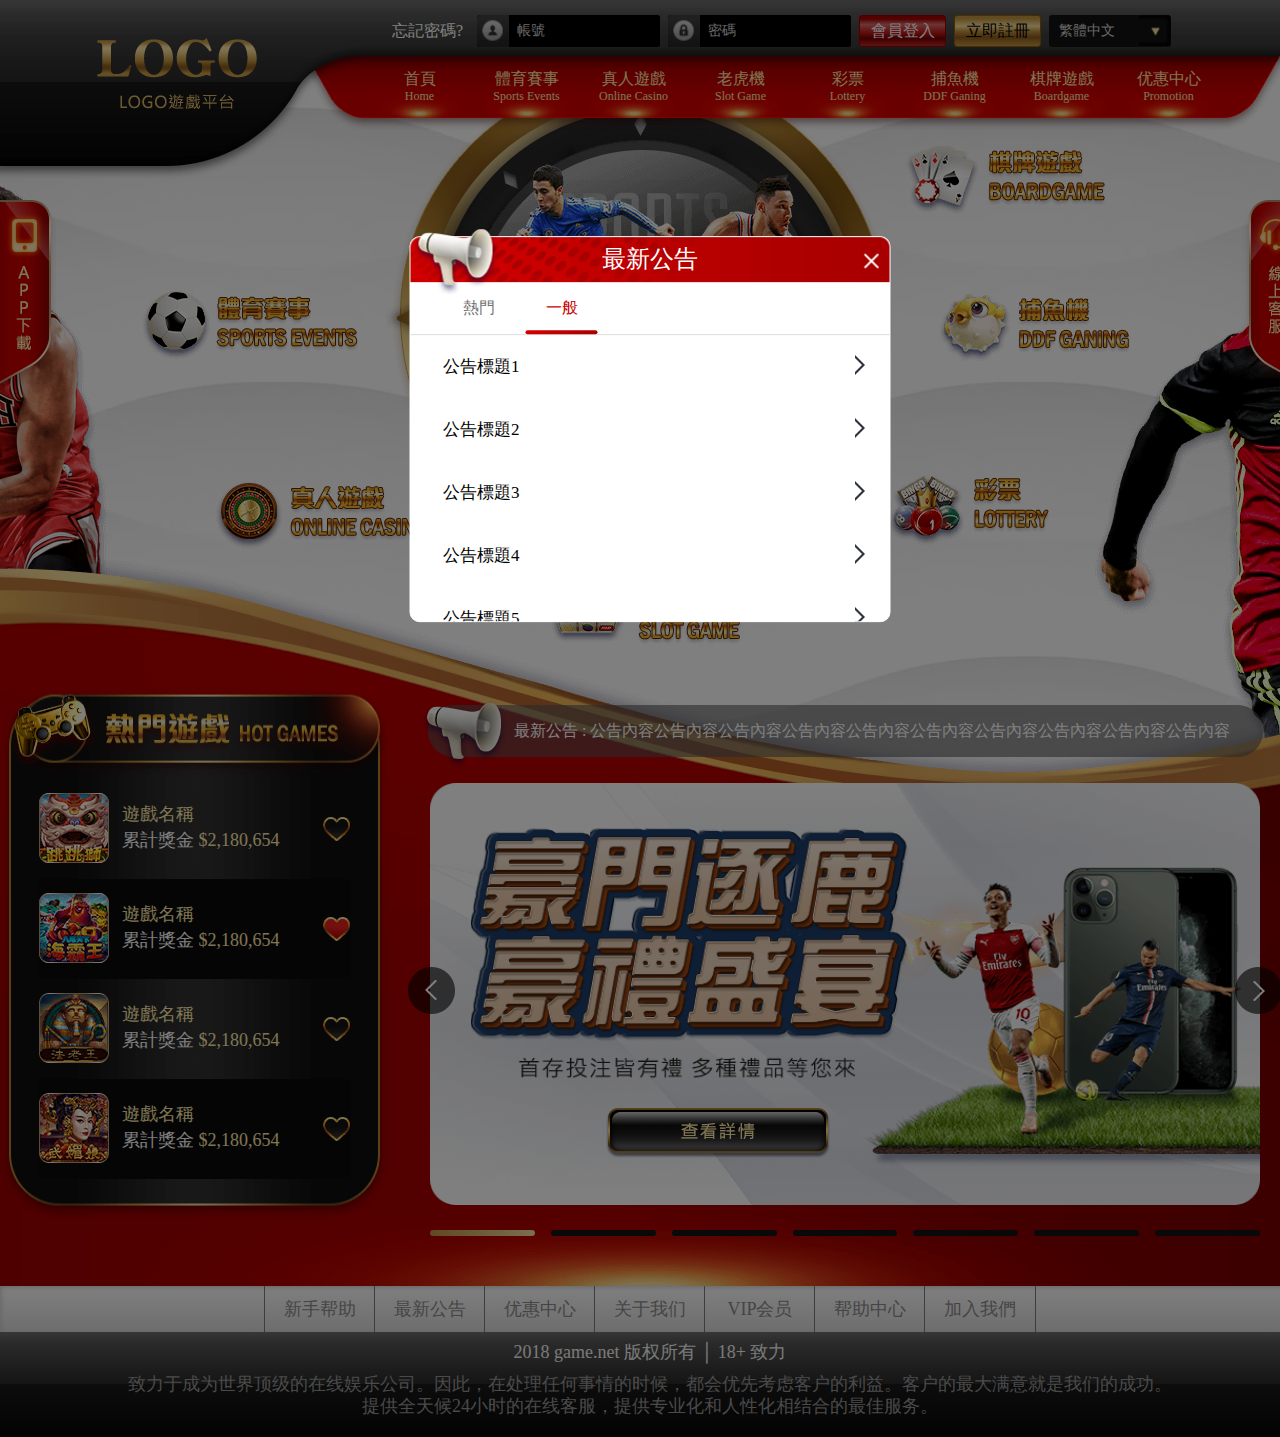
==== index.html @ a5e1abd1 "save" ====
<!DOCTYPE html>
<html lang="zh">

<head>
    <meta charset="UTF-8">
    <!-- <meta name="viewport" content="width=device-width, initial-scale=1.0"> -->
    <title>gamePlatform_RBG</title>
    <link rel="stylesheet" href="https://cdnjs.cloudflare.com/ajax/libs/animate.css/4.1.1/animate.min.css">
    <link rel="stylesheet" href="./css/main.css">
    <link rel="stylesheet" href="./css/ie11.css">
    <!--[if IE 9]>
        <link rel="stylesheet" href="./css/ie9.css">
    <![endif]-->
</head>

<body>
    <div class="newbox">
        <div class="new">
            <div class="con">
                <div class="t">
                    <div class="i"></div>
                    <p>最新公告</p>
                    <div class="X"></div>
                </div>
                <div class="m">
                    <div>熱門</div>
                    <div class="active">一般</div>
                </div>
                <div class="b">
                    <div class="news">
                        <div class="ti">公告標題1
                            <div class="arrow"></div>
                            <div class="pbox">
                                <p>公告內容公告內容公告內容公告內容公告內容公告內容公告內容公告內容公告內容公告內容公告內容公告內容公告內容公告內容公告內容</p>
                            </div>
                        </div>
                        <div class="ti">公告標題2
                            <div class="arrow"></div>
                            <div class="pbox">
                                <p>公告內容公告內容公告內容公告內容公告內容公告內容公告內容公告內容公告內容公告內容公告內容公告內容公告內容公告內容公告內容</p>
                            </div>
                        </div>
                        <div class="ti">公告標題3
                            <div class="arrow"></div>
                            <div class="pbox">
                                <p>公告內容公告內容公告內容公告內容公告內容公告內容公告內容公告內容公告內容公告內容公告內容公告內容公告內容公告內容公告內容</p>
                            </div>
                        </div>
                        <div class="ti">公告標題4
                            <div class="arrow"></div>
                            <div class="pbox">
                                <p>公告內容公告內容公告內容公告內容公告內容公告內容公告內容公告內容公告內容公告內容公告內容公告內容公告內容公告內容公告內容</p>
                            </div>
                        </div>
                        <div class="ti">公告標題5
                            <div class="arrow"></div>
                            <div class="pbox">
                                <p>公告內容公告內容公告內容公告內容公告內容公告內容公告內容公告內容公告內容公告內容公告內容公告內容公告內容公告內容公告內容</p>
                            </div>
                        </div>
                        <div class="ti">公告標題6
                            <div class="arrow"></div>
                            <div class="pbox">
                                <p>公告內容公告內容公告內容公告內容公告內容公告內容公告內容公告內容公告內容公告內容公告內容公告內容公告內容公告內容公告內容</p>
                            </div>
                        </div>
                        <div class="ti">公告標題7
                            <div class="arrow"></div>
                            <div class="pbox">
                                <p>公告內容公告內容公告內容公告內容公告內容公告內容公告內容公告內容公告內容公告內容公告內容公告內容公告內容公告內容公告內容</p>
                            </div>
                        </div>
                    </div>
                </div>
            </div>
        </div>
    </div>
    <aside>
        <div class="al">
            <div class="ali"></div>
            <a href="#"></a>
        </div>
    </aside>
    <aside>
        <div class="ar">
            <div class="ari"></div>
            <a href="#"></a>
        </div>
    </aside>
    <header>
        <article>
            <section class="hlogo"><a href="#"></a></section>
            <section class="hif">
                <div class="rpw">忘記密碼?<a href="#"></a></div>
                <div class="ac">
                    <div class="acicon"></div>
                    <p>帳號</p>
                    <input type="text">
                </div>
                <div class="pw">
                    <div class="acicon"></div>
                    <p>密碼</p>
                    <input type="text">
                </div>
                <div class="si">會員登入<a href="#"></a></div>
                <div class="su">立即註冊<a href="#"></a></div>
            </section>
            <section class="hifi none">
                <div class="dt"><a href="#"></a></div>
                <div class="tr"><a href="#"></a></div>
                <div class="wl"><a href="#"></a></div>
                <div class="uif">
                    <div class="i"><a href="#"></a></div>
                    <div class="t">
                        <a href="#"></a>
                        <p>user123456</p>
                        <p>NT$ 0.00</p>
                    </div>
                    <div class="abg">
                        <a href="#"></a>
                        <div class="aw"></div>
                        <div class="ab"></div>
                    </div>
                </div>
                <div class="so">登出<a href="#"></a></div>
            </section>
            <section class="lang">
                <div class="select">
                    <p>繁體中文</p>
                    <ul class="none">
                        <li><a href="#">繁體中文</a></li>
                        <li><a href="#">简体中文</a></li>
                        <li><a href="#">English</a></li>
                        <li><a href="#">日文</a></li>
                    </ul>
                </div>
            </section>
            <nav>
                <ul>
                    <li>
                        <p>首頁</p>
                        <p>Home</p>
                        <a href="#"></a>
                    </li>
                    <li>
                        <p>體育賽事</p>
                        <p>Sports Events</p>
                        <a href="#"></a>
                    </li>
                    <li>
                        <p>真人遊戲</p>
                        <p>Online Casino</p>
                        <a href="#"></a>
                    </li>
                    <li>
                        <p>老虎機</p>
                        <p>Slot Game</p>
                        <a href="#"></a>
                    </li>
                    <li>
                        <p>彩票</p>
                        <p>Lottery</p>
                        <a href="#"></a>
                    </li>
                    <li>
                        <p>捕魚機</p>
                        <p>DDF Ganing</p>
                        <a href="#"></a>
                    </li>
                    <li>
                        <p>棋牌遊戲</p>
                        <p>Boardgame</p>
                        <a href="#"></a>
                    </li>
                    <li>
                        <p>优惠中心</p>
                        <p>Promotion</p>
                        <a href="#"></a>
                    </li>
                </ul>
            </nav>
        </article>
    </header>
    <main>
        <div class="mbgbox">
            <div class="mbg"></div>
        </div>
        <div class="mbox">
            <div class="mcont">
                <div class="mcl"></div>
                <div class="mcm">
                    <div class="cp"></div>
                    <div class="po"></div>
                    <div class="cpb se_bg"></div>
                </div>
                <div class="mcr"></div>
            </div>
        </div>
        <div class="cmnbox">
            <div class="se"></div>
            <div class="oc"></div>
            <div class="sg"></div>
            <div class="lt"></div>
            <div class="dg"></div>
            <div class="bo"></div>
        </div>
        <div class="wbgbox">
            <div class="wbg"></div>
        </div>
        <div class="wcon">
            <div class="hg">
                <ul>
                    <li>
                        <div class="icon">
                            <a href="#"></a>
                        </div>
                        <div class="text">
                            <p>遊戲名稱</p>
                            <p><span>累計獎金</span> $2,180,654</p>
                        </div>
                        <div class="like"></div>
                    </li>
                    <li>
                        <div class="icon no2">
                            <a href="#"></a>
                        </div>
                        <div class="text">
                            <p>遊戲名稱</p>
                            <p><span>累計獎金</span> $2,180,654</p>
                        </div>
                        <div class="like active"></div>
                    </li>
                    <li>
                        <div class="icon no3">
                            <a href="#"></a>
                        </div>
                        <div class="text">
                            <p>遊戲名稱</p>
                            <p><span>累計獎金</span> $2,180,654</p>
                        </div>
                        <div class="like"></div>
                    </li>
                    <li>
                        <div class="icon no4">
                            <a href="#"></a>
                        </div>
                        <div class="text">
                            <p>遊戲名稱</p>
                            <p><span>累計獎金</span> $2,180,654</p>
                        </div>
                        <div class="like"></div>
                    </li>
                </ul>
            </div>
            <div class="wcr">
                <div class="news">
                    <div class="spr"></div>
                    <div class="nt">
                        <p>最新公告 : 公告內容公告內容公告內容公告內容公告內容公告內容公告內容公告內容公告內容公告內容
                            <a href="#"></a>
                        </p>
                    </div>
                </div>
                <div class="bnr">
                    <ul>
                        <li>
                            <div class="imgB"></div>
                        </li>
                        <li>
                            <div class="imgB"></div>
                        </li>
                        <li>
                            <div class="imgB"></div>
                        </li>
                        <li>
                            <div class="imgB"></div>
                        </li>
                        <li>
                            <div class="imgB"></div>
                        </li>
                        <li>
                            <div class="imgB"></div>
                        </li>
                        <li>
                            <div class="imgB"></div>
                        </li>
                    </ul>
                </div>
                <div class="lar"></div>
                <div class="rar"></div>
                <div class="index">
                    <ul>
                        <li class="active"></li>
                        <li class=""></li>
                        <li class=""></li>
                        <li class=""></li>
                        <li class=""></li>
                        <li class=""></li>
                        <li class=""></li>
                    </ul>
                </div>
            </div>
        </div>
    </main>
    <footer>
        <nav>
            <ul>
                <li><a href="#">新手帮助</a></li>
                <li><a href="#">最新公告</a></li>
                <li><a href="#">优惠中心</a></li>
                <li><a href="#">关于我们</a></li>
                <li><a href="#">VIP会员</a></li>
                <li><a href="#">帮助中心</a></li>
                <li><a href="#">加入我們</a></li>
            </ul>
        </nav>
        <section>
            <p>2018 game.net 版权所有 │ 18+ 致力</p>
            <p>致力于成为世界顶级的在线娱乐公司。因此，在处理任何事情的时候，都会优先考虑客户的利益。客户的最大满意就是我们的成功。<br>
                提供全天候24小时的在线客服，提供专业化和人性化相结合的最佳服务。</p>
        </section>
    </footer>
    <script src="https://ajax.googleapis.com/ajax/libs/jquery/3.5.1/jquery.min.js"></script>
    <script type="text/javascript" src="./js/main.js"></script>
</body>

</html>
---- css/main.css ----
html, body, div, span, applet, object, iframe,
h1, h2, h3, h4, h5, h6, p, blockquote, pre,
a, abbr, acronym, address, big, cite, code,
del, dfn, em, img, ins, kbd, q, s, samp,
small, strike, strong, sub, sup, tt, var,
b, u, i, center,
dl, dt, dd, ol, ul, li,
fieldset, form, label, legend,
table, caption, tbody, tfoot, thead, tr, th, td,
article, aside, canvas, details, embed,
figure, figcaption, footer, header, hgroup,
menu, nav, output, ruby, section, summary,
time, mark, audio, video {
  margin: 0;
  padding: 0;
  border: 0;
  font-size: 100%;
  font: inherit;
  vertical-align: baseline;
}

/* HTML5 display-role reset for older browsers */
article, aside, details, figcaption, figure,
footer, header, hgroup, menu, nav, section {
  display: block;
}

body {
  line-height: 1;
}

ol, ul {
  list-style: none;
}

blockquote, q {
  quotes: none;
}

blockquote:before, blockquote:after,
q:before, q:after {
  content: "";
  content: none;
}

table {
  border-collapse: collapse;
  border-spacing: 0;
}

input {
  color: inherit;
  font: inherit;
  margin: 0;
  line-height: normal;
  -webkit-appearance: none;
  border-radius: 0;
  border: 0;
  padding: 0;
}

@keyframes navbg1 {
  0% {
    transform: scale(1);
  }
  25% {
    transform: scale(1.1);
  }
  50% {
    transform: scale(0.9);
  }
  100% {
    transform: scale(1);
  }
}
@keyframes navbg2 {
  0% {
    transform: scale(1);
  }
  25% {
    transform: scale(1.1);
  }
  50% {
    transform: scale(0.9);
  }
  100% {
    transform: scale(1);
  }
}
@keyframes navbg3 {
  0% {
    transform: scale(1);
  }
  25% {
    transform: scale(1.1);
  }
  50% {
    transform: scale(0.9);
  }
  100% {
    transform: scale(1);
  }
}
@keyframes navbg4 {
  0% {
    transform: scale(1);
  }
  25% {
    transform: scale(1.1);
  }
  50% {
    transform: scale(0.9);
  }
  100% {
    transform: scale(1);
  }
}
@keyframes navbg5 {
  0% {
    transform: scale(1);
  }
  25% {
    transform: scale(1.1);
  }
  50% {
    transform: scale(0.9);
  }
  100% {
    transform: scale(1);
  }
}
@keyframes navbg6 {
  0% {
    transform: scale(1);
  }
  25% {
    transform: scale(1.1);
  }
  50% {
    transform: scale(0.9);
  }
  100% {
    transform: scale(1);
  }
}
@keyframes marqee {
  0% {
    transform: translateX(100%);
  }
  100% {
    transform: translateX(-100%);
  }
}
@keyframes shakeUD {
  0% {
    transform: translateY(0%);
  }
  10% {
    transform: translateY(30%);
  }
  20% {
    transform: translateY(0%);
  }
  30% {
    transform: translateY(25%);
  }
  40% {
    transform: translateY(0%);
  }
  50% {
    transform: translateY(20%);
  }
  60% {
    transform: translateY(0%);
  }
  70% {
    transform: translateY(15%);
  }
  80% {
    transform: translateY(0%);
  }
  90% {
    transform: translateY(10%);
  }
  100% {
    transform: translateX(0%);
  }
}
html {
  font-family: Microsoft JhengHei;
  background: #060606;
  min-width: 1300px;
  height: 100%;
  overflow-x: hidden;
}
@supports (-webkit-touch-callout: none) {
  html {
    position: absolute;
    transform: scale(0.8);
    top: -10%;
    left: -14%;
  }
}

body {
  position: relative;
  height: 1437px;
  overflow: hidden;
}

a {
  position: absolute;
  left: 0;
  top: 0;
  width: 100%;
  height: 100%;
  pointer-events: all;
  z-index: 10;
}

.newbox {
  position: absolute;
  z-index: 10;
  width: 100%;
  height: 100%;
  background: rgba(0, 0, 0, 0.5);
}
.newbox.none {
  display: none;
}
.newbox .new {
  position: absolute;
  width: 479px;
  border: 1px solid #ffffff;
  border-radius: 10px;
  background: #ffffff;
  left: 50%;
  top: 22.5%;
  transform: translate(-50%, -22.5%);
}
.newbox .new .con {
  position: relative;
  width: 100%;
  height: 100%;
}
.newbox .new .con .t {
  position: relative;
  width: 479px;
  height: 45px;
  background: url(../images/newTbg.png) no-repeat top center;
  background-size: 479px;
}
.newbox .new .con .t .i {
  position: absolute;
  left: 2px;
  top: -10px;
  width: 86px;
  height: 68px;
  background: url(../images/speaker.png) no-repeat top center;
  background-size: 86px 68px;
}
.newbox .new .con .t p {
  text-align: center;
  font-size: 24px;
  color: #ffffff;
  line-height: 45px;
}
.newbox .new .con .t .X {
  cursor: pointer;
  position: absolute;
  left: 453px;
  top: 16px;
  width: 16px;
  height: 16px;
  background: url(../images/X.png) no-repeat top center;
  background-size: 16px;
}
.newbox .new .con .t .X:hover {
  animation: shakeUD 1s;
}
.newbox .new .con .m {
  width: 479px;
  height: 52px;
  border-bottom: 1px solid #dcdcdc;
}
.newbox .new .con .m div {
  display: inline-block;
  width: 72px;
  height: 56px;
  line-height: 52px;
  text-align: center;
  color: #727272;
  position: relative;
}
.newbox .new .con .m div:first-of-type {
  margin: 0 0 0 32px;
}
.newbox .new .con .m div:nth-of-type(n + 2) {
  margin: 0 0 0 7px;
}
.newbox .new .con .m div:hover, .newbox .new .con .m div:active, .newbox .new .con .m div.active {
  cursor: pointer;
  color: #cb0000;
}
.newbox .new .con .m div:hover::after, .newbox .new .con .m div:active::after, .newbox .new .con .m div.active::after {
  content: "";
  position: absolute;
  bottom: 4px;
  left: 0px;
  width: 72px;
  height: 4px;
  border-radius: 2px;
  background: #d20000;
  background: linear-gradient(to left, #a80000 0%, #d20000 100%);
}
.newbox .new .con .b {
  width: 479px;
  max-height: 286px;
  overflow-y: scroll;
  -ms-overflow-style: none;
  scrollbar-width: none;
  scrollbar-face-color: #ffffff;
  scrollbar-track-color: #ffffff;
  scrollbar-arrow-color: #ffffff;
  scrollbar-shadow-color: #ffffff;
}
.newbox .new .con .b::-webkit-scrollbar {
  display: none;
}
.newbox .new .con .b .news {
  width: 479px;
}
.newbox .new .con .b .news .ti {
  cursor: pointer;
  display: inline-block;
  color: #000000;
  margin: 23px 0px 23px 32px;
  font-size: 17px;
}
.newbox .new .con .b .news .ti:hover {
  color: #c90000;
}
.newbox .new .con .b .news .ti:hover .arrow {
  border-color: #c90000 transparent transparent transparent;
}
.newbox .new .con .b .news .ti:active, .newbox .new .con .b .news .ti.active {
  color: #c90000;
}
.newbox .new .con .b .news .ti:active .arrow, .newbox .new .con .b .news .ti.active .arrow {
  border-color: #c90000 transparent transparent transparent;
  transform: rotate(0deg);
  transition: 0.3s;
}
.newbox .new .con .b .news .ti:active .pbox, .newbox .new .con .b .news .ti.active .pbox {
  height: 130px;
  transition: 0.3s;
}
.newbox .new .con .b .news .ti:first-of-type {
  margin: 23px 0 23px/2 32px;
}
.newbox .new .con .b .news .ti .arrow {
  cursor: pointer;
  display: inline-block;
  position: relative;
  width: 0;
  height: 0;
  transform: rotate(-90deg);
  transition: 0.3s;
  border-style: solid;
  border-width: 10px 10px 0 10px;
  border-color: #2f333e transparent transparent transparent;
  margin: 0 0 2px 326px;
}
.newbox .new .con .b .news .ti .arrow::after {
  content: " ";
  display: inline-block;
  position: absolute;
  width: 0;
  height: 0;
  border-style: solid;
  border-width: 10px 10px 0 10px;
  border-color: #ffffff transparent transparent transparent;
  left: -10px;
  top: -13px;
}
.newbox .new .con .b .news .ti .pbox {
  width: 400px;
  height: 0px;
  overflow: auto;
  transition: 0.3s;
  -ms-overflow-style: none;
  scrollbar-width: none;
  scrollbar-face-color: #ffffff;
  scrollbar-track-color: #ffffff;
  scrollbar-arrow-color: #ffffff;
  scrollbar-shadow-color: #ffffff;
}
.newbox .new .con .b .news .ti .pbox::-webkit-scrollbar {
  display: none;
}
.newbox .new .con .b .news .ti .pbox p {
  width: 400px;
  height: auto;
  overflow: hidden;
  color: #000000;
  padding: 0;
  margin: 20px 0px 20px 0px;
}

aside:first-of-type {
  position: absolute;
  left: 0px;
  top: 200px;
  z-index: 5;
}
aside:first-of-type:hover .al .ali {
  animation: shakeUD 1s;
}
aside:first-of-type .al {
  position: relative;
  width: 58px;
  height: 197px;
  background: url(../images/asideLbg.png) no-repeat top center;
  background-size: 58px 197px;
}
aside:first-of-type .al .ali {
  position: absolute;
  width: 37px;
  height: 45px;
  top: 13px;
  left: 6px;
  background: url(../images/asideLbgIcon.png) no-repeat top center;
  background-size: 37px 45px;
}
aside:last-of-type {
  position: absolute;
  right: 0px;
  top: 200px;
  z-index: 5;
}
aside:last-of-type:hover .ar .ari {
  animation: shakeUD 1s;
}
aside:last-of-type .ar {
  position: relative;
  width: 58px;
  height: 197px;
  background: url(../images/asideRbg.png) no-repeat top center;
  background-size: 58px 197px;
}
aside:last-of-type .ar .ari {
  position: absolute;
  width: 43px;
  height: 43px;
  top: 13px;
  left: 12px;
  background: url(../images/asideRbgIcon.png) no-repeat top center;
  background-size: 43px;
}

header {
  position: relative;
  height: 183px;
  background: url(../images/headerbg.png) no-repeat top center;
  background-size: 1920px;
  margin: 0 auto;
  z-index: 5;
}
header article {
  position: relative;
  width: 1300px;
  height: 183px;
  margin: 0 auto;
}
header article .hlogo {
  position: absolute;
  width: 160px;
  height: 71px;
  background: url(../images/headerlogo.png) no-repeat top center;
  background-size: 100%;
  top: 38px;
  left: 97px;
}
header article .hif {
  *zoom: 1;
  position: absolute;
  width: 657px;
  height: 32px;
  left: 392px;
  top: 15px;
}
header article .hif:after, header article .hif:before {
  content: "";
  display: table;
}
header article .hif:after {
  clear: both;
}
header article .hif.none {
  display: none;
}
header article .hif .rpw {
  position: relative;
  float: left;
  width: 72px;
  height: 32px;
  line-height: 32px;
  font-size: 16px;
  color: #fff;
  margin: 0 13px 0 0;
  cursor: pointer;
}
header article .hif .rpw:hover, header article .hif .rpw:active, header article .hif .rpw.active {
  color: #929090;
}
@supports (-webkit-touch-callout: none) {
  header article .hif .rpw {
    font-size: 14px;
  }
}
header article .hif .ac,
header article .hif .pw {
  *zoom: 1;
  position: relative;
  float: left;
  width: 183px;
  height: 32px;
  margin: 0 8px 0 0;
  border-radius: 3px;
  background: #000000;
}
header article .hif .ac:after, header article .hif .ac:before,
header article .hif .pw:after,
header article .hif .pw:before {
  content: "";
  display: table;
}
header article .hif .ac:after,
header article .hif .pw:after {
  clear: both;
}
header article .hif .ac .acicon,
header article .hif .pw .acicon {
  float: left;
  width: 32px;
  height: 32px;
  margin: 0 8px 0 0;
  background: url(../images/acicon.png) no-repeat top center;
  background-position: 0 0;
  background-size: 200%;
}
header article .hif .ac p,
header article .hif .pw p {
  float: left;
  font-size: 14px;
  width: 28px;
  height: 32px;
  margin: 0 8px 0 0;
  line-height: 32px;
  color: #d0d0d0;
}
header article .hif .ac input,
header article .hif .pw input {
  float: left;
  width: 102px;
  height: 32px;
  padding: 0 0 0 5px;
  color: #fff;
  border-radius: 0 3px 3px 0;
  background: #000000;
  outline: none;
}
header article .hif .pw .acicon {
  background-position: -32px 0;
}
header article .hif .si,
header article .hif .su {
  position: relative;
  float: left;
  width: 85px;
  height: 30px;
  font-size: 16px;
  line-height: 30px;
  text-align: center;
  margin: 0 8px 0 0;
  cursor: pointer;
  border-radius: 3px;
  color: #fff;
  border: 1px solid #950000;
  background: #c71e1e;
  background: linear-gradient(to top, #c62828 0%, #790000 25%, #c71e1e 47%, #d76b6b 72%, #a40000 90%);
}
header article .hif .si:hover, header article .hif .si:active, header article .hif .si.active,
header article .hif .su:hover,
header article .hif .su:active,
header article .hif .su.active {
  border: 1px solid #950000;
  background: #a40000;
  background: linear-gradient(to bottom, #790000 25%, #a40000 71%, #c71e1e 100%);
}
header article .hif .su {
  color: #000000;
  border: 1px solid #935800;
  background: #c29540;
  background: linear-gradient(to top, #c29540 0%, #8d5d1c 29%, #c29540 49%, #f9e19e 66%, #c29540 92%);
}
header article .hif .su:hover, header article .hif .su:active, header article .hif .su.active {
  color: #fff;
  border: 1px solid #935800;
  background: #c29540;
  background: linear-gradient(to bottom, #8d5d1c 25%, #c29540 49%, #f9e19e 100%);
}
header article .hifi {
  *zoom: 1;
  position: absolute;
  width: 379px;
  height: 37px;
  left: 662px;
  top: 12px;
}
header article .hifi:after, header article .hifi:before {
  content: "";
  display: table;
}
header article .hifi:after {
  clear: both;
}
header article .hifi.none {
  display: none;
}
header article .hifi .dt,
header article .hifi .tr,
header article .hifi .wl,
header article .hifi .uif,
header article .hifi .so {
  position: relative;
  float: left;
}
header article .hifi .dt,
header article .hifi .tr,
header article .hifi .wl {
  transition-duration: 0.3s;
}
header article .hifi .dt:hover, header article .hifi .dt:active, header article .hifi .dt.active,
header article .hifi .tr:hover,
header article .hifi .tr:active,
header article .hifi .tr.active,
header article .hifi .wl:hover,
header article .hifi .wl:active,
header article .hifi .wl.active {
  filter: sepia() saturate(8);
  transform: scale(1.3);
  transition-duration: 0.1s;
}
header article .hifi .dt {
  width: 25px;
  height: 30px;
  top: 5px;
  left: 0px;
  background: url("../images/deposit.png") no-repeat right transparent;
  background-size: 25px 30px;
}
header article .hifi .tr {
  width: 30px;
  height: 30px;
  top: 5px;
  left: 20px;
  background: url("../images/transfer.png") no-repeat right transparent;
  background-size: 30px;
}
header article .hifi .wl {
  width: 23px;
  height: 30px;
  top: 5px;
  left: 40px;
  background: url("../images/withdrawal.png") no-repeat right transparent;
  background-size: 23px 30px;
}
header article .hifi .uif {
  width: 157px;
  height: 37px;
  left: 60px;
}
header article .hifi .uif .i {
  position: relative;
  float: left;
  width: 37px;
  height: 37px;
  background: url("../images/userImage.png") no-repeat right transparent;
  background-size: 37px 37px;
}
header article .hifi .uif .t {
  position: relative;
  float: left;
  width: 93px;
  height: 30px;
  top: 5px;
  left: 7px;
}
header article .hifi .uif .t p {
  overflow: hidden;
  text-overflow: ellipsis;
  white-space: nowrap;
  width: 100px;
  font-size: 14px;
  line-height: 15px;
  color: #ffffff;
}
header article .hifi .uif .t p:nth-of-type(1) {
  margin: -6px 0 6px 0;
}
header article .hifi .uif .t p:nth-of-type(2) {
  color: #fde6a2;
}
header article .hifi .uif .abg {
  position: relative;
  width: 15px;
  height: 15px;
  left: 135px;
  top: 20px;
  background-color: #000000;
  border-radius: 50%;
}
header article .hifi .uif .abg .aw {
  position: absolute;
  top: 6px;
  left: 3px;
  border-left: 4px solid transparent;
  border-top: 4px solid #ffffff;
  border-right: 4px solid transparent;
}
header article .hifi .uif .abg .ab {
  position: absolute;
  top: 4px;
  left: 3px;
  border-left: 4px solid transparent;
  border-top: 4px solid #000000;
  border-right: 4px solid transparent;
}
header article .hifi .so {
  width: 58px;
  height: 30px;
  font-size: 16px;
  line-height: 30px;
  top: 3px;
  left: 76px;
  cursor: pointer;
  text-align: center;
  border-radius: 3px;
  border: 1px solid #935800;
  background: #8d5d1c;
  background: linear-gradient(to top, #c29540 0%, #8d5d1c 29%, #c29540 49%, #f9e19e 66%, #c29540 92%);
}
header article .hifi .so:hover, header article .hifi .so:active, header article .hifi .so.active {
  color: #fff;
  background: #c29540;
  background: linear-gradient(to bottom, #8d5d1c 0%, #c29540 49%, #f9e19e 100%);
}
header article .lang {
  position: relative;
  float: left;
  width: 122px;
  height: 32px;
  left: 1049px;
  top: 15px;
  border-radius: 3px;
  background: #131313;
  z-index: 20;
}
header article .lang .select {
  position: absolute;
  width: 122px;
  height: 32px;
  border-radius: 3px;
  font-size: 14px;
}
header article .lang .select p {
  width: 112px;
  height: 32px;
  line-height: 32px;
  padding: 0 0 0 10px;
  border-radius: 3px;
  color: #d0d0d0;
  background: url("../images/langArrow.png") no-repeat right transparent;
  background-size: 32px;
  cursor: pointer;
}
header article .lang .select ul {
  scrollbar-face-color: #000000;
  scrollbar-track-color: #000000;
  scrollbar-arrow-color: #fde6a2;
  scrollbar-shadow-color: #000000;
  scrollbar-width: thin;
  scrollbar-color: #fde6a2 #000000;
  position: absolute;
  width: 122px;
  height: 64px;
  top: 32px;
  border-radius: 0 0 3px 3px;
  overflow-y: scroll;
  overflow-x: hidden;
}
header article .lang .select ul::-webkit-scrollbar {
  width: 8px;
}
header article .lang .select ul::-webkit-scrollbar-track {
  background: #000000;
}
header article .lang .select ul::-webkit-scrollbar-thumb {
  background-color: #fde6a2;
  border: 2px solid #000000;
}
header article .lang .select ul.none {
  display: none;
}
header article .lang .select ul li {
  width: 122px;
  height: 32px;
  line-height: 32px;
  text-indent: 10px;
  margin: -2px 0 0 0;
  border-radius: 0 0 3px 3px;
  background: #131313;
}
header article .lang .select ul li a {
  position: static;
  text-decoration: none;
  display: block;
  height: 32px;
  color: #fff;
}
header article .lang .select ul li a:hover {
  background: #fde6a2;
  color: #000000;
}
header article nav {
  position: absolute;
  width: 1300px;
  height: 61px;
  top: 57px;
  left: 0px;
}
header article nav ul {
  float: left;
  width: 856px;
  height: 61px;
  margin: 0 0 0 366px;
}
header article nav ul li {
  position: relative;
  float: left;
  width: 107px;
  height: 47px;
  text-align: center;
  font-size: 16px;
  padding: 14px 0 0 0;
  background: url(../images/navLight.png) no-repeat top center;
  background-size: 107px 61px;
  cursor: pointer;
}
header article nav ul li p {
  color: #ffeaab;
}
header article nav ul li p:nth-of-type(2) {
  font-size: 12px;
  margin: 3px 0 0 0;
}
header article nav ul li:active, header article nav ul li:hover, header article nav ul li.active {
  background: url(../images/navHover.png) no-repeat top center;
  background-size: 107px 61px;
  animation-name: navbg1;
  animation-duration: 0.5s;
}

main {
  position: relative;
  height: 1200px;
  margin: 0 auto;
  top: -137px;
}
main .mbgbox {
  z-index: -1;
  position: relative;
  left: 50%;
  transform: translateX(-50%);
  width: 100%;
  height: 1200px;
}
@media screen and (max-width: 1024px) {
  main .mbgbox {
    overflow-x: hidden;
  }
}
main .mbgbox .mbg {
  width: 100%;
  height: 1200px;
  background: url(../images/mbg.jpg) no-repeat top center;
  background-size: 1920px 1200px;
  animation: shakeY;
  animation-duration: 10s;
  animation-iteration-count: infinite;
}
main .mbox {
  position: relative;
  width: 1300px;
  height: 1200px;
  margin: 0 auto;
  top: -1200px;
}
@media screen and (max-width: 1024px) {
  main .mbox {
    overflow-x: hidden;
  }
}
main .mbox .mcont {
  *zoom: 1;
  position: absolute;
  width: 100%;
  height: 1050px;
  top: 137px;
  left: 50%;
  transform: translateX(-50%);
}
main .mbox .mcont:after, main .mbox .mcont:before {
  content: "";
  display: table;
}
main .mbox .mcont:after {
  clear: both;
}
main .mbox .mcont .mcl {
  z-index: 2;
  position: absolute;
  width: 502px;
  height: 1050px;
  left: -23.8%;
  background: url(../images/SE_l_player.png) no-repeat top center;
  background-size: 363px;
  animation-name: navbg1;
  animation-duration: 0.5s;
}
main .mbox .mcont .mcl.loc {
  background: url(../images/SE_l_player2.png) no-repeat top center;
  animation-name: navbg2;
  animation-duration: 0.5s;
}
main .mbox .mcont .mcl.lsg {
  background: url(../images/SE_l_player3.png) no-repeat top center;
  left: -22.8%;
  animation-name: navbg3;
  animation-duration: 0.5s;
}
main .mbox .mcont .mcl.llt {
  background: url(../images/SE_l_player4.png) no-repeat top center;
  animation-name: navbg4;
  animation-duration: 0.5s;
}
main .mbox .mcont .mcl.ldg {
  background: url(../images/SE_l_player5.png) no-repeat top center;
  left: -20.8%;
  animation-name: navbg5;
  animation-duration: 0.5s;
}
main .mbox .mcont .mcl.lbo {
  background: url(../images/SE_l_player6.png) no-repeat top center;
  animation-name: navbg6;
  animation-duration: 0.5s;
}
main .mbox .mcont .mcm {
  z-index: 4;
  position: absolute;
  width: 905px;
  height: 1050px;
  left: 14.5%;
}
main .mbox .mcont .mcm .cp {
  position: relative;
  width: 517px;
  height: 517px;
  margin: 0 auto;
  top: -11.8%;
  background: url(../images/compass.png) no-repeat top center;
  background-size: 517px;
}
main .mbox .mcont .mcm .po {
  position: relative;
  width: 517px;
  height: 517px;
  top: -60.95%;
  margin: 0 auto;
  background: url(../images/pointer.png) no-repeat top center;
  background-size: 517px;
  transform: rotate(90deg);
}
main .mbox .mcont .mcm .po.se_deg, main .mbox .mcont .mcm .po.oc_deg, main .mbox .mcont .mcm .po.sg_deg, main .mbox .mcont .mcm .po.lt_deg, main .mbox .mcont .mcm .po.dg_deg, main .mbox .mcont .mcm .po.bo_deg {
  transition-duration: 0.5s;
}
main .mbox .mcont .mcm .po.se_deg {
  transform: rotate(90deg);
}
main .mbox .mcont .mcm .po.oc_deg {
  transform: rotate(51deg);
}
main .mbox .mcont .mcm .po.sg_deg {
  transform: rotate(0deg);
}
main .mbox .mcont .mcm .po.lt_deg {
  transform: rotate(-55deg);
}
main .mbox .mcont .mcm .po.dg_deg {
  transform: rotate(-90deg);
}
main .mbox .mcont .mcm .po.bo_deg {
  transform: rotate(-118deg);
}
main .mbox .mcont .mcm .cpb {
  position: relative;
  width: 517px;
  height: 517px;
  margin: 0 auto;
  top: -110.16%;
  background: url(../images/compassBlack.png) no-repeat top center;
  background-size: 517px;
  background-position: 0 0;
}
main .mbox .mcont .mcm .cpb.se_bg, main .mbox .mcont .mcm .cpb.oc_bg, main .mbox .mcont .mcm .cpb.sg_bg, main .mbox .mcont .mcm .cpb.lt_bg, main .mbox .mcont .mcm .cpb.dg_bg, main .mbox .mcont .mcm .cpb.bo_bg {
  background: url(../images/cB_bg.png) no-repeat top center;
  background-size: 600%;
  animation: 0.5s;
}
main .mbox .mcont .mcm .cpb.se_bg {
  background-position: 0 0;
  animation: navbg1;
}
main .mbox .mcont .mcm .cpb.oc_bg {
  background-position: -517px 0;
  animation: navbg2;
}
main .mbox .mcont .mcm .cpb.sg_bg {
  background-position: -1034px 0;
  animation: navbg3;
}
main .mbox .mcont .mcm .cpb.lt_bg {
  background-position: -1551px 0;
  animation: navbg4;
}
main .mbox .mcont .mcm .cpb.dg_bg {
  background-position: -2068px 0;
  animation: navbg5;
}
main .mbox .mcont .mcm .cpb.bo_bg {
  background-position: -2585px 0;
  animation: navbg6;
}
main .mbox .mcont .mcr {
  z-index: 2;
  position: absolute;
  width: 518px;
  height: 1050px;
  left: 84%;
  top: -13px;
  background-color: darkmagenta;
  background: url(../images/SE_r_player.png) no-repeat top center;
  background-size: 518px;
  animation: navbg1 0.5s;
}
main .mbox .mcont .mcr.roc {
  background: url(../images/SE_r_player2.png) no-repeat top center;
  animation: navbg2 0.5s;
}
main .mbox .mcont .mcr.rsg {
  background: url(../images/SE_r_player3.png) no-repeat top center;
  width: 861px;
  left: 58.5%;
  background-size: 861px;
  animation: navbg3 0.5s;
  z-index: -1;
}
main .mbox .mcont .mcr.rlt {
  background: url(../images/SE_r_player4.png) no-repeat top center;
  animation: navbg4 0.5s;
}
main .mbox .mcont .mcr.rdg {
  background: url(../images/SE_r_player5.png) no-repeat top center;
  left: 83%;
  top: -23px;
  animation: navbg5 0.5s;
}
main .mbox .mcont .mcr.rbo {
  background: url(../images/SE_r_player6.png) no-repeat top center;
  left: 89%;
  animation: navbg6 0.5s;
}
main .cmnbox {
  z-index: 5;
  position: absolute;
  width: 1300px;
  height: 575px;
  top: 73px;
  left: 50%;
  transform: translate(-50%);
}
@media screen and (max-width: 1024px) {
  main .cmnbox {
    overflow-x: hidden;
  }
}
main .cmnbox .se,
main .cmnbox .oc,
main .cmnbox .sg,
main .cmnbox .lt,
main .cmnbox .dg,
main .cmnbox .bo {
  cursor: pointer;
  position: absolute;
  width: 288px;
  height: 99px;
  background: url(../images/spNav.png) no-repeat top center;
  background-size: 600%;
}
main .cmnbox .se:hover, main .cmnbox .se:active, main .cmnbox .se.active,
main .cmnbox .oc:hover,
main .cmnbox .oc:active,
main .cmnbox .oc.active,
main .cmnbox .sg:hover,
main .cmnbox .sg:active,
main .cmnbox .sg.active,
main .cmnbox .lt:hover,
main .cmnbox .lt:active,
main .cmnbox .lt.active,
main .cmnbox .dg:hover,
main .cmnbox .dg:active,
main .cmnbox .dg.active,
main .cmnbox .bo:hover,
main .cmnbox .bo:active,
main .cmnbox .bo.active {
  background-position-y: -99px;
  animation: navbg1 0.5s;
}
@supports (-webkit-touch-callout: none) {
  main .cmnbox .se,
main .cmnbox .oc,
main .cmnbox .sg,
main .cmnbox .lt,
main .cmnbox .dg,
main .cmnbox .bo {
    left: 853px;
  }
}
main .cmnbox .se {
  left: 107px;
  top: 158px;
  background-position: 0 0;
}
main .cmnbox .oc {
  left: 179px;
  top: 346px;
  background-position: -288px 0;
}
main .cmnbox .sg {
  left: 498px;
  top: 448px;
  background-position: -576px 0;
}
main .cmnbox .lt {
  left: 824px;
  top: 346px;
  background-position: -864px 0;
}
main .cmnbox .dg {
  left: 891px;
  top: 158px;
  background-position: -1152px 0;
}
main .cmnbox .bo {
  left: 862px;
  top: 10px;
  background-position: -1440px 0;
}
main .wbgbox {
  z-index: 3;
  position: relative;
  width: 100%;
  height: 784px;
  top: -1944px;
  left: 50%;
  transform: translateX(-50%);
}
@media screen and (max-width: 1024px) {
  main .wbgbox {
    overflow-x: hidden;
  }
}
main .wbgbox .wbg {
  width: 100%;
  height: 784px;
  background: url(../images/wave.png) no-repeat top center;
  background-size: 1920px;
}
main .wcon {
  z-index: 4;
  position: relative;
  width: 1300px;
  height: 596px;
  top: -2540px;
  margin: 0 auto;
  *zoom: 1;
}
main .wcon:after, main .wcon:before {
  content: "";
  display: table;
}
main .wcon:after {
  clear: both;
}
main .wcon .hg {
  float: left;
  width: 390px;
  height: 544px;
  margin: -13px 10px 0 0;
  background: url(../images/hotgamebg.png) no-repeat top center;
  background-size: 390px 544px;
}
main .wcon .hg ul {
  width: 312px;
  height: 400px;
  margin: 102px auto 0;
}
main .wcon .hg ul li {
  width: 312px;
  height: 100px;
  *zoom: 1;
}
main .wcon .hg ul li:after, main .wcon .hg ul li:before {
  content: "";
  display: table;
}
main .wcon .hg ul li:after {
  clear: both;
}
main .wcon .hg ul li:nth-of-type(even) {
  background-color: #0b0b0b;
}
main .wcon .hg ul li .icon,
main .wcon .hg ul li .text,
main .wcon .hg ul li .like {
  float: left;
  height: 70px;
}
main .wcon .hg ul li .icon {
  position: relative;
  width: 70px;
  margin: 14px 13px 14px 0;
  background: url(../images/hgLionIcon.png) no-repeat top center;
  background-size: 280px 70px;
  background-position: 0 0;
}
main .wcon .hg ul li .icon.no2 {
  background-position: -70px 0;
}
main .wcon .hg ul li .icon.no3 {
  background-position: -140px 0;
}
main .wcon .hg ul li .icon.no4 {
  background-position: -210px 0;
}
main .wcon .hg ul li .icon:hover, main .wcon .hg ul li .icon:active, main .wcon .hg ul li .icon.active {
  animation: navbg1 0.5s;
}
main .wcon .hg ul li .text {
  width: 170px;
  margin: 14px 31px 14px 0;
}
main .wcon .hg ul li .text p {
  font-size: 18px;
  color: #ffeaab;
  margin: 12px 0 8px 0;
}
main .wcon .hg ul li .text p:nth-of-type(2) {
  margin: 0 0 0 0;
}
main .wcon .hg ul li .text p span {
  color: #ffffff;
}
main .wcon .hg ul li .like {
  cursor: pointer;
  width: 27px;
  height: 24px;
  margin: 38px 0;
  background: url(../images/likeIcon.png) no-repeat top center;
  background-size: 27px 48px;
  background-position: 0 0;
  animation-duration: 0.5s;
}
main .wcon .hg ul li .like:hover, main .wcon .hg ul li .like:active, main .wcon .hg ul li .like.active {
  background-position: 0 -24px;
  animation: navbg1 0.5s;
}
main .wcon .wcr {
  float: left;
  width: 865px;
  height: 596px;
}
main .wcon .wcr .news {
  width: 835px;
  height: 52px;
  margin: 15px 0 26px 28px;
  border-radius: 25px;
  background-color: rgba(84, 84, 87, 0.6);
  *zoom: 1;
}
main .wcon .wcr .news:after, main .wcon .wcr .news:before {
  content: "";
  display: table;
}
main .wcon .wcr .news:after {
  clear: both;
}
main .wcon .wcr .news .spr {
  float: left;
  position: relative;
  top: -4px;
  left: -7px;
  width: 86px;
  height: 68px;
  background: url(../images/speaker.png);
  background-size: 86px 68px;
}
main .wcon .wcr .news .nt {
  width: 749px;
  overflow-x: hidden;
}
main .wcon .wcr .news .nt p {
  position: relative;
  font-size: 16px;
  color: #ffffff;
  line-height: 52px;
  animation: marqee 15s linear infinite;
}
main .wcon .wcr .news .nt p:hover {
  cursor: pointer;
  animation-play-state: paused;
}
main .wcon .wcr .bnr {
  position: relative;
  width: 830px;
  height: 422px;
  margin: 0 0 0 30px;
  overflow-x: hidden;
}
main .wcon .wcr .bnr ul {
  position: relative;
  width: 830px;
  height: 422px;
  left: 0px;
  transition: 0.3s;
}
main .wcon .wcr .bnr ul li {
  position: absolute;
  width: 830px;
  height: 422px;
  background: url(../images/bannerImg.png) no-repeat top center;
  background-size: 5810px 422px;
  background-position: 0 0;
}
main .wcon .wcr .bnr ul li:nth-of-type(2) {
  left: 830px;
  background-position: -830px 0;
}
main .wcon .wcr .bnr ul li:nth-of-type(3) {
  left: 1660px;
  background-position: -1660px 0;
}
main .wcon .wcr .bnr ul li:nth-of-type(4) {
  left: 2490px;
  background-position: -2490px 0;
}
main .wcon .wcr .bnr ul li:nth-of-type(5) {
  left: 3320px;
  background-position: -3320px 0;
}
main .wcon .wcr .bnr ul li:nth-of-type(6) {
  left: 4150px;
  background-position: -4150px 0;
}
main .wcon .wcr .bnr ul li:nth-of-type(7) {
  left: 4980px;
  background-position: -4980px 0;
}
main .wcon .wcr .bnr ul li .imgB {
  position: absolute;
  width: 224px;
  height: 50px;
  top: 325px;
  left: 176px;
  background: url(../images/bannerB.png) no-repeat top center;
  background-size: 224px 100px;
  background-position: 0 0;
}
main .wcon .wcr .bnr ul li .imgB:hover, main .wcon .wcr .bnr ul li .imgB:active, main .wcon .wcr .bnr ul li .imgB.active {
  cursor: pointer;
  background-position: 0 -50px;
}
main .wcon .wcr .lar,
main .wcon .wcr .rar {
  cursor: pointer;
  position: absolute;
  width: 47px;
  height: 47px;
  top: 277px;
  background: url(../images/arrow.png);
  background-size: 47px;
}
main .wcon .wcr .lar {
  left: 408px;
}
main .wcon .wcr .rar {
  left: 1235px;
  transform: rotate(180deg);
}
main .wcon .wcr .index {
  position: relative;
  width: 830px;
  height: 6px;
  margin: 25px 0 0 30px;
}
main .wcon .wcr .index ul {
  width: 830px;
  height: 6px;
  *zoom: 1;
}
main .wcon .wcr .index ul:after, main .wcon .wcr .index ul:before {
  content: "";
  display: table;
}
main .wcon .wcr .index ul:after {
  clear: both;
}
main .wcon .wcr .index ul li {
  float: left;
  width: 104.8571428571px;
  height: 6px;
  border-radius: 3px;
  background: #131313;
}
main .wcon .wcr .index ul li:nth-of-type(n + 2) {
  margin: 0 0 0 16px;
}
main .wcon .wcr .index ul li:hover, main .wcon .wcr .index ul li:active, main .wcon .wcr .index ul li.active {
  cursor: pointer;
  background: #c09442;
  background: linear-gradient(to left, #f6e09d 0%, #c09442 100%);
}

footer {
  position: relative;
  width: 100%;
  height: 150px;
  margin: -97px auto 0;
  background-color: #c09442;
}
footer nav {
  position: relative;
  width: 100%;
  height: 46px;
  margin: 0 auto;
  background: #dbdbdb;
  box-shadow: 1px 1px 5px 0px #cacaca inset;
  background: linear-gradient(to bottom, #ffffff 0%, #dbdbdb 100%);
}
footer nav ul {
  width: 1300px;
  height: 46px;
  line-height: 46px;
  margin: 0 auto;
  text-align: center;
}
footer nav ul li {
  display: inline-block;
  position: relative;
  width: 110px;
  height: 46px;
  font-size: 18px;
  color: #454545;
  text-align: center;
  border-left: 1px solid #7d7d7d;
}
footer nav ul li a {
  color: #454545;
}
footer nav ul li a:link {
  text-decoration: none;
}
footer nav ul li:nth-of-type(n + 2) {
  margin: 0 0 0 -5px;
}
footer nav ul li:last-of-type {
  border-right: 1px solid #7d7d7d;
}
footer nav ul li:hover, footer nav ul li:active, footer nav ul li.active {
  background: #b0b0b0;
  background: linear-gradient(to top, #f0f0f0 6%, #d1d1d1 48%, #b0b0b0 86%);
}
footer section {
  width: 100%;
  height: 104px;
  margin: 0 auto;
  background: #2a2a2a;
  background: linear-gradient(to top, #060606 0%, #1a1a1a 50%, #2a2a2a 50%, #575757 91%, #6f6f6f 100%);
}
footer section p {
  cursor: default;
  text-align: center;
  font-size: 18px;
}
footer section p:nth-of-type(1) {
  color: #f4f4f4;
  line-height: 41px;
}
footer section p:nth-of-type(2) {
  color: #949494;
  line-height: 22px;
}
---- css/ie11.css ----
@media screen and (-ms-high-contrast: active), (-ms-high-contrast: none) {
  header {
    z-index: 2;
  }

  main {
    *zoom: 1;
    top: -137px;
  }
  main:after, main:before {
    content: "";
    display: table;
  }
  main:after {
    clear: both;
  }
  main .mbgbox {
    z-index: -1;
    position: relative;
    left: 50%;
    transform: translateX(-50%);
    width: 100%;
    height: 1200px;
  }
}
@media screen and (-ms-high-contrast: active) and (max-width: 1024px), screen and (-ms-high-contrast: none) and (max-width: 1024px) {
  main .mbgbox {
    overflow-x: hidden;
  }
}
@media screen and (-ms-high-contrast: active), (-ms-high-contrast: none) {
  main .mbgbox .mbg {
    width: 100%;
    height: 1200px;
    background: url(../images/mbg.jpg) no-repeat top center;
    background-size: 1920px 1200px;
    animation: shakeY;
    animation-duration: 10s;
    animation-iteration-count: infinite;
  }
}
@media screen and (-ms-high-contrast: active), (-ms-high-contrast: none) {
  main .mbox {
    top: -1063px;
  }
  main .mbox .mcont {
    position: relative;
    top: 0;
    z-index: 1;
  }
}
@media screen and (-ms-high-contrast: active), (-ms-high-contrast: none) {
  main .cmnbox {
    z-index: 4;
    position: relative;
    width: 1300px;
    height: 108px;
    top: -2323px;
    background-color: transparent;
  }
  main .cmnbox .sg {
    top: 436px;
  }
}
@media screen and (-ms-high-contrast: active), (-ms-high-contrast: none) {
  main .wbgbox {
    top: -2051px;
  }
}
@media screen and (-ms-high-contrast: active), (-ms-high-contrast: none) {
  main .wcon {
    top: -2647px;
  }
}
@media screen and (-ms-high-contrast: active), (-ms-high-contrast: none) {
  footer {
    top: -2784px;
    margin: 0 auto;
  }
}
---- css/ie9.css ----
header {
  z-index: 2;
}

main {
  *zoom: 1;
  top: -137px;
}
main:after, main:before {
  content: "";
  display: table;
}
main:after {
  clear: both;
}
main .mbgbox {
  z-index: -1;
  position: relative;
  left: 50%;
  transform: translateX(-50%);
  width: 100%;
  height: 1200px;
}
@media screen and (max-width: 1024px) {
  main .mbgbox {
    overflow-x: hidden;
  }
}
main .mbgbox .mbg {
  width: 100%;
  height: 1200px;
  background: url(../images/mbg.jpg) no-repeat top center;
  background-size: 1920px 1200px;
  animation: shakeY;
  animation-duration: 10s;
  animation-iteration-count: infinite;
}
main .mbox {
  top: -1063px;
}
main .mbox .mcont {
  position: relative;
  top: 0;
  z-index: 1;
}
main .cmnbox {
  z-index: 4;
  position: relative;
  width: 1300px;
  height: 108px;
  top: -2323px;
  background-color: transparent;
}
main .cmnbox .sg {
  top: 436px;
}
main .wbgbox {
  top: -2051px;
}
main .wcon {
  top: -2647px;
}

footer {
  top: -2784px;
  margin: 0 auto;
}
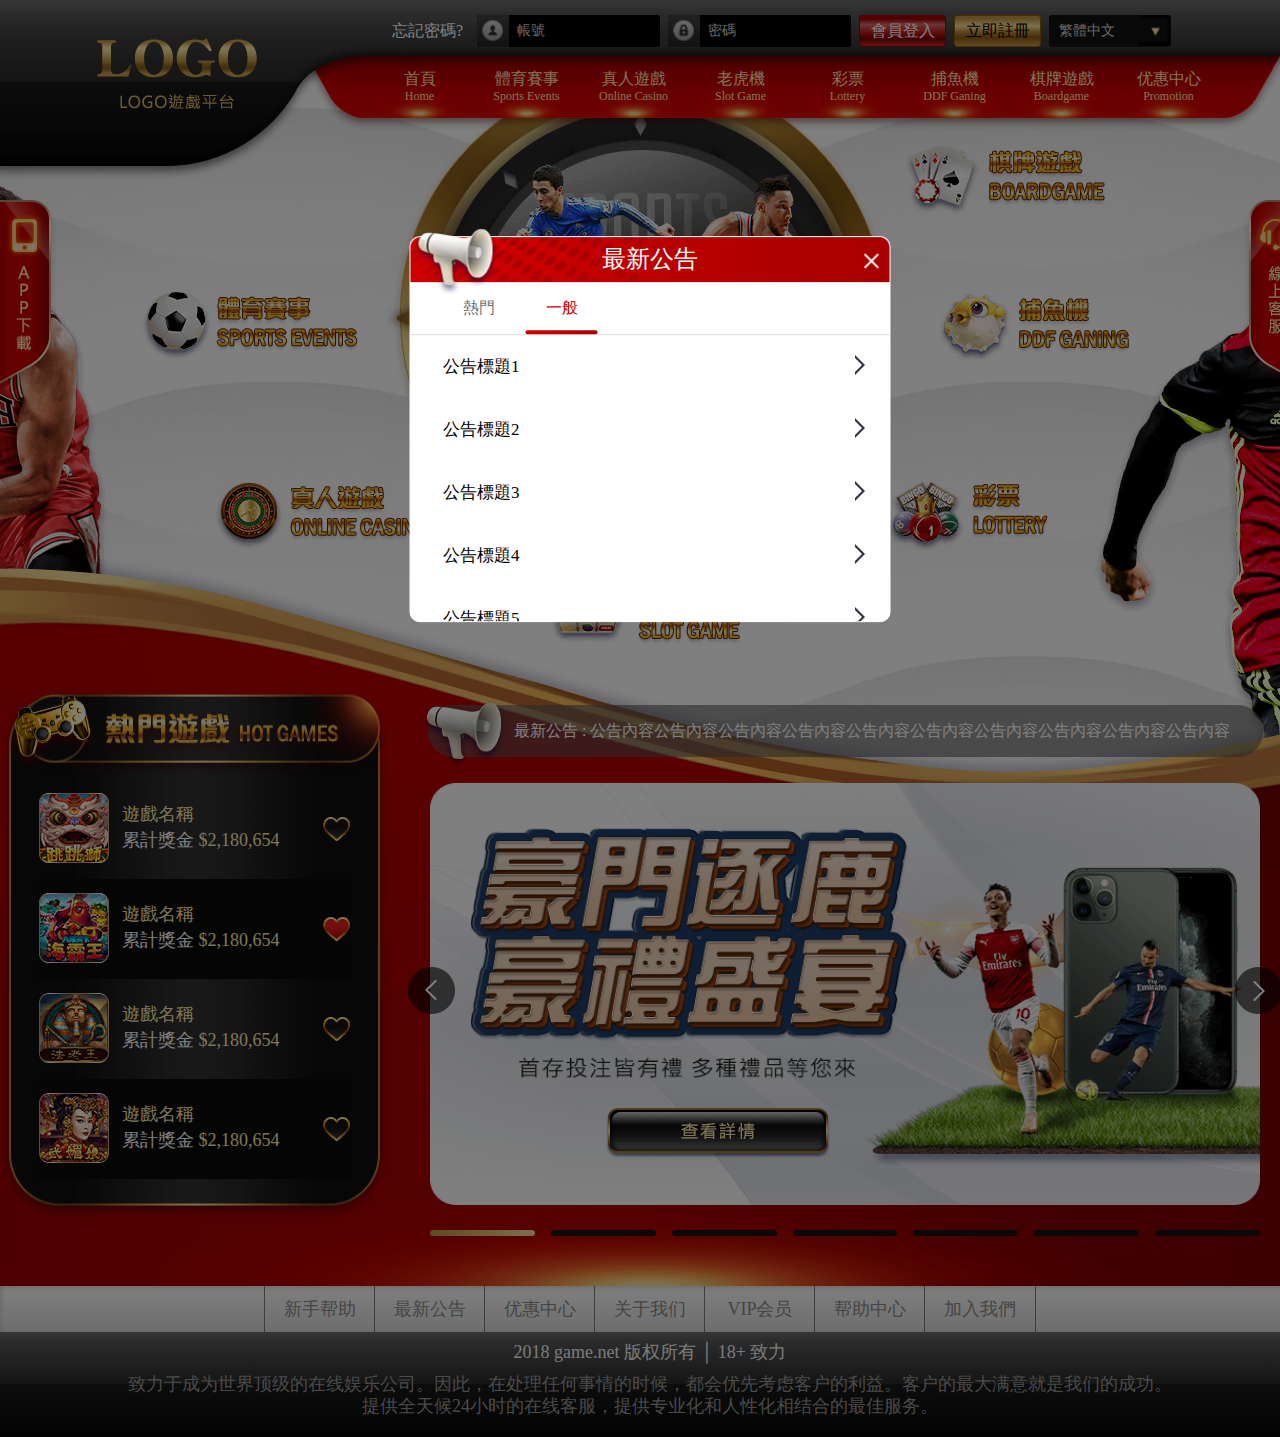
==== commit 2f3765e8: "set index link to item_page" ====
--- a/index.html
+++ b/index.html
@@ -6,8 +6,7 @@
     <!-- <meta name="viewport" content="width=device-width, initial-scale=1.0"> -->
     <title>gamePlatform_RBG</title>
     <link rel="stylesheet" href="https://cdnjs.cloudflare.com/ajax/libs/animate.css/4.1.1/animate.min.css">
-    <link rel="stylesheet" href="./css/main.css">
-    <link rel="stylesheet" href="./css/ie11.css">
+    <link rel="stylesheet" href="./css/all.css">
     <!--[if IE 9]>
         <link rel="stylesheet" href="./css/ie9.css">
     <![endif]-->
@@ -102,8 +101,8 @@
                     <p>密碼</p>
                     <input type="text">
                 </div>
-                <div class="si">會員登入<a href="#"></a></div>
-                <div class="su">立即註冊<a href="#"></a></div>
+                <div class="si"><a href="#">會員登入</a></div>
+                <div class="su"><a href="./other_page/sign_up/sign_up.html">立即註冊</a></div>
             </section>
             <section class="hifi none">
                 <div class="dt"><a href="#"></a></div>
@@ -145,32 +144,32 @@
                     <li>
                         <p>體育賽事</p>
                         <p>Sports Events</p>
-                        <a href="#"></a>
+                        <a href="./other_page/item_page/Sports_Events.html"></a>
                     </li>
                     <li>
                         <p>真人遊戲</p>
                         <p>Online Casino</p>
-                        <a href="#"></a>
+                        <a href="./other_page/item_page/Online_Casino.html"></a>
                     </li>
                     <li>
                         <p>老虎機</p>
                         <p>Slot Game</p>
-                        <a href="#"></a>
+                        <a href="./other_page/item_page/Slot_Game.html"></a>
                     </li>
                     <li>
                         <p>彩票</p>
                         <p>Lottery</p>
-                        <a href="#"></a>
+                        <a href="./other_page/item_page/Lottery.html"></a>
                     </li>
                     <li>
                         <p>捕魚機</p>
                         <p>DDF Ganing</p>
-                        <a href="#"></a>
+                        <a href="./other_page/item_page/DDF_Ganing.html"></a>
                     </li>
                     <li>
                         <p>棋牌遊戲</p>
                         <p>Boardgame</p>
-                        <a href="#"></a>
+                        <a href="./other_page/item_page/Boardgame.html"></a>
                     </li>
                     <li>
                         <p>优惠中心</p>
@@ -197,12 +196,24 @@
             </div>
         </div>
         <div class="cmnbox">
-            <div class="se"></div>
-            <div class="oc"></div>
-            <div class="sg"></div>
-            <div class="lt"></div>
-            <div class="dg"></div>
-            <div class="bo"></div>
+            <div class="se">
+                <a href="./other_page/item_page/Sports_Events.html"></a>
+            </div>
+            <div class="oc">
+                <a href="./other_page/item_page/Online_Casino.html"></a>
+            </div>
+            <div class="sg">
+                <a href="./other_page/item_page/Slot_Game.html"></a>
+            </div>
+            <div class="lt">
+                <a href="./other_page/item_page/Lottery.html"></a>
+            </div>
+            <div class="dg">
+                <a href="./other_page/item_page/DDF_Ganing.html"></a>
+            </div>
+            <div class="bo">
+                <a href="./other_page/item_page/Boardgame.html"></a>
+            </div>
         </div>
         <div class="wbgbox">
             <div class="wbg"></div>
--- a/css/all.css
+++ b/css/all.css
@@ -0,0 +1,1602 @@
+html, body, div, span, applet, object, iframe,
+h1, h2, h3, h4, h5, h6, p, blockquote, pre,
+a, abbr, acronym, address, big, cite, code,
+del, dfn, em, img, ins, kbd, q, s, samp,
+small, strike, strong, sub, sup, tt, var,
+b, u, i, center,
+dl, dt, dd, ol, ul, li,
+fieldset, form, label, legend,
+table, caption, tbody, tfoot, thead, tr, th, td,
+article, aside, canvas, details, embed,
+figure, figcaption, footer, header, hgroup,
+menu, nav, output, ruby, section, summary,
+time, mark, audio, video {
+  margin: 0;
+  padding: 0;
+  border: 0;
+  font-size: 100%;
+  font: inherit;
+  vertical-align: baseline;
+}
+
+/* HTML5 display-role reset for older browsers */
+article, aside, details, figcaption, figure,
+footer, header, hgroup, menu, nav, section {
+  display: block;
+}
+
+body {
+  line-height: 1;
+}
+
+ol, ul {
+  list-style: none;
+}
+
+blockquote, q {
+  quotes: none;
+}
+
+blockquote:before, blockquote:after,
+q:before, q:after {
+  content: "";
+  content: none;
+}
+
+table {
+  border-collapse: collapse;
+  border-spacing: 0;
+}
+
+input {
+  color: inherit;
+  font: inherit;
+  margin: 0;
+  line-height: normal;
+  -webkit-appearance: none;
+  border-radius: 0;
+  border: 0;
+  padding: 0;
+}
+
+@keyframes navbg1 {
+  0% {
+    transform: scale(1);
+  }
+  25% {
+    transform: scale(1.1);
+  }
+  50% {
+    transform: scale(0.9);
+  }
+  100% {
+    transform: scale(1);
+  }
+}
+@keyframes navbg2 {
+  0% {
+    transform: scale(1);
+  }
+  25% {
+    transform: scale(1.1);
+  }
+  50% {
+    transform: scale(0.9);
+  }
+  100% {
+    transform: scale(1);
+  }
+}
+@keyframes navbg3 {
+  0% {
+    transform: scale(1);
+  }
+  25% {
+    transform: scale(1.1);
+  }
+  50% {
+    transform: scale(0.9);
+  }
+  100% {
+    transform: scale(1);
+  }
+}
+@keyframes navbg4 {
+  0% {
+    transform: scale(1);
+  }
+  25% {
+    transform: scale(1.1);
+  }
+  50% {
+    transform: scale(0.9);
+  }
+  100% {
+    transform: scale(1);
+  }
+}
+@keyframes navbg5 {
+  0% {
+    transform: scale(1);
+  }
+  25% {
+    transform: scale(1.1);
+  }
+  50% {
+    transform: scale(0.9);
+  }
+  100% {
+    transform: scale(1);
+  }
+}
+@keyframes navbg6 {
+  0% {
+    transform: scale(1);
+  }
+  25% {
+    transform: scale(1.1);
+  }
+  50% {
+    transform: scale(0.9);
+  }
+  100% {
+    transform: scale(1);
+  }
+}
+@keyframes marqee {
+  0% {
+    transform: translateX(100%);
+  }
+  100% {
+    transform: translateX(-100%);
+  }
+}
+@keyframes shakeUD {
+  0% {
+    transform: translateY(0%);
+  }
+  10% {
+    transform: translateY(30%);
+  }
+  20% {
+    transform: translateY(0%);
+  }
+  30% {
+    transform: translateY(25%);
+  }
+  40% {
+    transform: translateY(0%);
+  }
+  50% {
+    transform: translateY(20%);
+  }
+  60% {
+    transform: translateY(0%);
+  }
+  70% {
+    transform: translateY(15%);
+  }
+  80% {
+    transform: translateY(0%);
+  }
+  90% {
+    transform: translateY(10%);
+  }
+  100% {
+    transform: translateX(0%);
+  }
+}
+a {
+  position: absolute;
+  left: 0;
+  top: 0;
+  width: 100%;
+  height: 100%;
+  pointer-events: all;
+  z-index: 10;
+  text-decoration: none;
+}
+
+.none {
+  display: none;
+}
+
+html {
+  font-family: Microsoft JhengHei;
+  background: #060606;
+  min-width: 1300px;
+  height: 100%;
+  overflow-x: hidden;
+}
+@supports (-webkit-touch-callout: none) {
+  html {
+    position: absolute;
+    transform: scale(0.76);
+    top: -12%;
+    left: -16%;
+  }
+}
+
+body {
+  position: relative;
+  height: 1437px;
+  overflow: hidden;
+}
+
+.newbox {
+  position: absolute;
+  z-index: 10;
+  width: 100%;
+  height: 100%;
+  background: rgba(0, 0, 0, 0.5);
+}
+.newbox .new {
+  position: absolute;
+  top: 22.5%;
+  left: 50%;
+  transform: translate(-50%, -22.5%);
+  width: 479px;
+  border: 1px solid #ffffff;
+  border-radius: 10px;
+  background: #ffffff;
+}
+.newbox .new .con {
+  position: relative;
+  width: 100%;
+  height: 100%;
+}
+.newbox .new .con .t {
+  position: relative;
+  width: 479px;
+  height: 45px;
+  background: url(../images/newTbg.png) no-repeat top center;
+  background-size: 479px;
+}
+.newbox .new .con .t .i {
+  position: absolute;
+  top: -10px;
+  left: 2px;
+  width: 86px;
+  height: 68px;
+  background: url(../images/speaker.png) no-repeat top center;
+  background-size: 86px 68px;
+}
+.newbox .new .con .t p {
+  text-align: center;
+  font-size: 24px;
+  color: #ffffff;
+  line-height: 45px;
+}
+.newbox .new .con .t .X {
+  cursor: pointer;
+  position: absolute;
+  top: 16px;
+  left: 453px;
+  width: 16px;
+  height: 16px;
+  background: url(../images/X.png) no-repeat top center;
+  background-size: 16px;
+}
+.newbox .new .con .t .X:hover {
+  animation: shakeUD 1s;
+}
+.newbox .new .con .m {
+  width: 479px;
+  height: 52px;
+  border-bottom: 1px solid #dcdcdc;
+}
+.newbox .new .con .m div {
+  display: inline-block;
+  position: relative;
+  width: 72px;
+  height: 56px;
+  line-height: 52px;
+  text-align: center;
+  color: #727272;
+}
+.newbox .new .con .m div:first-of-type {
+  margin: 0 0 0 32px;
+}
+.newbox .new .con .m div:nth-of-type(n + 2) {
+  margin: 0 0 0 7px;
+}
+.newbox .new .con .m div:hover, .newbox .new .con .m div:active, .newbox .new .con .m div.active {
+  cursor: pointer;
+  color: #cb0000;
+}
+.newbox .new .con .m div:hover::after, .newbox .new .con .m div:active::after, .newbox .new .con .m div.active::after {
+  content: "";
+  position: absolute;
+  bottom: 4px;
+  left: 0px;
+  width: 72px;
+  height: 4px;
+  border-radius: 2px;
+  background: #d20000;
+  background: linear-gradient(to left, #a80000 0%, #d20000 100%);
+}
+.newbox .new .con .b {
+  width: 479px;
+  max-height: 286px;
+  overflow-y: scroll;
+  -ms-overflow-style: none;
+  scrollbar-width: none;
+  scrollbar-face-color: #ffffff;
+  scrollbar-track-color: #ffffff;
+  scrollbar-arrow-color: #ffffff;
+  scrollbar-shadow-color: #ffffff;
+}
+.newbox .new .con .b::-webkit-scrollbar {
+  display: none;
+}
+.newbox .new .con .b .news {
+  width: 479px;
+}
+.newbox .new .con .b .news .ti {
+  cursor: pointer;
+  display: inline-block;
+  color: #000000;
+  margin: 23px 0px 23px 32px;
+  font-size: 17px;
+}
+.newbox .new .con .b .news .ti:hover {
+  color: #c90000;
+}
+.newbox .new .con .b .news .ti:hover .arrow {
+  border-color: #c90000 transparent transparent transparent;
+}
+.newbox .new .con .b .news .ti:active, .newbox .new .con .b .news .ti.active {
+  color: #c90000;
+}
+.newbox .new .con .b .news .ti:active .arrow, .newbox .new .con .b .news .ti.active .arrow {
+  border-color: #c90000 transparent transparent transparent;
+  transform: rotate(0deg);
+  transition: 0.3s;
+}
+.newbox .new .con .b .news .ti:active .pbox, .newbox .new .con .b .news .ti.active .pbox {
+  height: 130px;
+  transition: 0.3s;
+}
+.newbox .new .con .b .news .ti:first-of-type {
+  margin: 23px 0 23px/2 32px;
+}
+.newbox .new .con .b .news .ti .arrow {
+  cursor: pointer;
+  display: inline-block;
+  position: relative;
+  width: 0;
+  height: 0;
+  transform: rotate(-90deg);
+  transition: 0.3s;
+  border-style: solid;
+  border-width: 10px 10px 0 10px;
+  border-color: #2f333e transparent transparent transparent;
+  margin: 0 0 2px 326px;
+}
+.newbox .new .con .b .news .ti .arrow::after {
+  content: " ";
+  display: inline-block;
+  position: absolute;
+  top: -13px;
+  left: -10px;
+  width: 0;
+  height: 0;
+  border-style: solid;
+  border-width: 10px 10px 0 10px;
+  border-color: #ffffff transparent transparent transparent;
+}
+.newbox .new .con .b .news .ti .pbox {
+  width: 400px;
+  height: 0px;
+  overflow: auto;
+  transition: 0.3s;
+  -ms-overflow-style: none;
+  scrollbar-width: none;
+  scrollbar-face-color: #ffffff;
+  scrollbar-track-color: #ffffff;
+  scrollbar-arrow-color: #ffffff;
+  scrollbar-shadow-color: #ffffff;
+}
+.newbox .new .con .b .news .ti .pbox::-webkit-scrollbar {
+  display: none;
+}
+.newbox .new .con .b .news .ti .pbox p {
+  width: 400px;
+  height: auto;
+  overflow: hidden;
+  color: #000000;
+  padding: 0;
+  margin: 20px 0px 20px 0px;
+}
+
+aside:first-of-type {
+  position: absolute;
+  top: 200px;
+  left: 0px;
+  z-index: 5;
+}
+aside:first-of-type:hover .al .ali {
+  animation: shakeUD 1s;
+}
+aside:first-of-type .al {
+  position: relative;
+  width: 58px;
+  height: 197px;
+  background: url(../images/asideLbg.png) no-repeat top center;
+  background-size: 58px 197px;
+}
+aside:first-of-type .al .ali {
+  position: absolute;
+  width: 37px;
+  height: 45px;
+  top: 13px;
+  left: 6px;
+  background: url(../images/asideLbgIcon.png) no-repeat top center;
+  background-size: 37px 45px;
+}
+aside:last-of-type {
+  position: absolute;
+  top: 200px;
+  right: 0px;
+  z-index: 5;
+}
+aside:last-of-type:hover .ar .ari {
+  animation: shakeUD 1s;
+}
+aside:last-of-type .ar {
+  position: relative;
+  width: 58px;
+  height: 197px;
+  background: url(../images/asideRbg.png) no-repeat top center;
+  background-size: 58px 197px;
+}
+aside:last-of-type .ar .ari {
+  position: absolute;
+  width: 43px;
+  height: 43px;
+  top: 13px;
+  left: 12px;
+  background: url(../images/asideRbgIcon.png) no-repeat top center;
+  background-size: 43px;
+}
+
+header {
+  position: relative;
+  height: 183px;
+  background: url(../images/headerbg.png) no-repeat top center;
+  background-size: 1920px;
+  margin: 0 auto;
+  z-index: 5;
+}
+header article {
+  font-family: Microsoft JhengHei;
+  position: relative;
+  width: 1300px;
+  height: 183px;
+  margin: 0 auto;
+}
+header article .hlogo {
+  position: absolute;
+  top: 38px;
+  left: 97px;
+  width: 160px;
+  height: 71px;
+  background: url(../images/headerlogo.png) no-repeat top center;
+  background-size: 100%;
+}
+header article .hif {
+  *zoom: 1;
+  position: absolute;
+  top: 15px;
+  left: 392px;
+  width: 657px;
+  height: 32px;
+}
+header article .hif:after, header article .hif:before {
+  content: "";
+  display: table;
+}
+header article .hif:after {
+  clear: both;
+}
+header article .hif .rpw {
+  position: relative;
+  float: left;
+  width: 72px;
+  height: 32px;
+  line-height: 32px;
+  font-size: 16px;
+  color: #ffffff;
+  margin: 0 13px 0 0;
+  cursor: pointer;
+}
+header article .hif .rpw:hover, header article .hif .rpw:active, header article .hif .rpw.active {
+  color: #929090;
+}
+@supports (-webkit-touch-callout: none) {
+  header article .hif .rpw {
+    font-size: 14px;
+  }
+}
+header article .hif .ac,
+header article .hif .pw {
+  *zoom: 1;
+  position: relative;
+  float: left;
+  width: 183px;
+  height: 32px;
+  margin: 0 8px 0 0;
+  border-radius: 3px;
+  background: #000000;
+}
+header article .hif .ac:after, header article .hif .ac:before,
+header article .hif .pw:after,
+header article .hif .pw:before {
+  content: "";
+  display: table;
+}
+header article .hif .ac:after,
+header article .hif .pw:after {
+  clear: both;
+}
+header article .hif .ac .acicon,
+header article .hif .pw .acicon {
+  float: left;
+  width: 32px;
+  height: 32px;
+  margin: 0 8px 0 0;
+  background: url(../images/acicon.png) no-repeat top center;
+  background-size: 200%;
+  background-position: 0 0;
+}
+header article .hif .ac p,
+header article .hif .pw p {
+  float: left;
+  font-size: 14px;
+  width: 28px;
+  height: 32px;
+  margin: 0 8px 0 0;
+  line-height: 32px;
+  color: #d0d0d0;
+}
+header article .hif .ac input,
+header article .hif .pw input {
+  float: left;
+  width: 102px;
+  height: 32px;
+  padding: 0 0 0 5px;
+  color: #ffffff;
+  border-radius: 0 3px 3px 0;
+  background: #000000;
+  outline: none;
+}
+header article .hif .pw .acicon {
+  background-position: -32px 0;
+}
+header article .hif .si,
+header article .hif .su {
+  position: relative;
+  float: left;
+  width: 85px;
+  height: 30px;
+  font-size: 16px;
+  line-height: 30px;
+  text-align: center;
+  margin: 0 8px 0 0;
+  cursor: pointer;
+  border-radius: 3px;
+  border: 1px solid #950000;
+  background: #c71e1e;
+  background: linear-gradient(to top, #c62828 0%, #790000 25%, #c71e1e 47%, #d76b6b 72%, #a40000 90%);
+}
+header article .hif .si:hover, header article .hif .si:active, header article .hif .si.active,
+header article .hif .su:hover,
+header article .hif .su:active,
+header article .hif .su.active {
+  border: 1px solid #950000;
+  background: #a40000;
+  background: linear-gradient(to bottom, #790000 25%, #a40000 71%, #c71e1e 100%);
+}
+header article .hif .si a,
+header article .hif .su a {
+  color: #ffffff;
+}
+header article .hif .su {
+  border: 1px solid #935800;
+  background: #c29540;
+  background: linear-gradient(to top, #c29540 0%, #8d5d1c 29%, #c29540 49%, #f9e19e 66%, #c29540 92%);
+}
+header article .hif .su:hover, header article .hif .su:active, header article .hif .su.active {
+  color: #ffffff;
+  border: 1px solid #935800;
+  background: #c29540;
+  background: linear-gradient(to bottom, #8d5d1c 25%, #c29540 49%, #f9e19e 100%);
+}
+header article .hif .su a {
+  color: #000000;
+}
+header article .hif .su a:hover, header article .hif .su a:active, header article .hif .su a.active {
+  color: #ffffff;
+}
+header article .hifi {
+  *zoom: 1;
+  position: absolute;
+  width: 379px;
+  height: 37px;
+  top: 12px;
+  left: 662px;
+}
+header article .hifi:after, header article .hifi:before {
+  content: "";
+  display: table;
+}
+header article .hifi:after {
+  clear: both;
+}
+header article .hifi .dt,
+header article .hifi .tr,
+header article .hifi .wl,
+header article .hifi .uif,
+header article .hifi .so {
+  position: relative;
+  float: left;
+}
+header article .hifi .dt,
+header article .hifi .tr,
+header article .hifi .wl {
+  transition-duration: 0.3s;
+}
+header article .hifi .dt:hover, header article .hifi .dt:active, header article .hifi .dt.active,
+header article .hifi .tr:hover,
+header article .hifi .tr:active,
+header article .hifi .tr.active,
+header article .hifi .wl:hover,
+header article .hifi .wl:active,
+header article .hifi .wl.active {
+  filter: sepia() saturate(8);
+  transform: scale(1.3);
+  transition-duration: 0.1s;
+}
+header article .hifi .dt {
+  width: 25px;
+  height: 30px;
+  top: 5px;
+  left: 0px;
+  background: url("../images/deposit.png") no-repeat right transparent;
+  background-size: 25px 30px;
+}
+header article .hifi .tr {
+  width: 30px;
+  height: 30px;
+  top: 5px;
+  left: 20px;
+  background: url("../images/transfer.png") no-repeat right transparent;
+  background-size: 30px;
+}
+header article .hifi .wl {
+  width: 23px;
+  height: 30px;
+  top: 5px;
+  left: 40px;
+  background: url("../images/withdrawal.png") no-repeat right transparent;
+  background-size: 23px 30px;
+}
+header article .hifi .uif {
+  width: 157px;
+  height: 37px;
+  left: 60px;
+}
+header article .hifi .uif .i {
+  position: relative;
+  float: left;
+  width: 37px;
+  height: 37px;
+  background: url("../images/userImage.png") no-repeat right center;
+  background-size: 37px 37px;
+}
+header article .hifi .uif .t {
+  position: relative;
+  float: left;
+  top: 5px;
+  left: 7px;
+  width: 93px;
+  height: 30px;
+}
+header article .hifi .uif .t p {
+  overflow: hidden;
+  text-overflow: ellipsis;
+  white-space: nowrap;
+  width: 100px;
+  font-size: 14px;
+  line-height: 15px;
+  color: #ffffff;
+}
+header article .hifi .uif .t p:nth-of-type(1) {
+  margin: -6px 0 6px 0;
+}
+header article .hifi .uif .t p:nth-of-type(2) {
+  color: #fde6a2;
+}
+header article .hifi .uif .abg {
+  position: relative;
+  width: 15px;
+  height: 15px;
+  top: 20px;
+  left: 135px;
+  background: #000000;
+  border-radius: 50%;
+}
+header article .hifi .uif .abg .aw {
+  position: absolute;
+  top: 6px;
+  left: 3px;
+  border-left: 4px solid transparent;
+  border-top: 4px solid #ffffff;
+  border-right: 4px solid transparent;
+}
+header article .hifi .uif .abg .ab {
+  position: absolute;
+  top: 4px;
+  left: 3px;
+  border-left: 4px solid transparent;
+  border-top: 4px solid #000000;
+  border-right: 4px solid transparent;
+}
+header article .hifi .so {
+  cursor: pointer;
+  top: 3px;
+  left: 76px;
+  width: 58px;
+  height: 30px;
+  font-size: 16px;
+  line-height: 30px;
+  text-align: center;
+  border-radius: 3px;
+  border: 1px solid #935800;
+  background: #8d5d1c;
+  background: linear-gradient(to top, #c29540 0%, #8d5d1c 29%, #c29540 49%, #f9e19e 66%, #c29540 92%);
+}
+header article .hifi .so:hover, header article .hifi .so:active, header article .hifi .so.active {
+  color: #ffffff;
+  background: #c29540;
+  background: linear-gradient(to bottom, #8d5d1c 0%, #c29540 49%, #f9e19e 100%);
+}
+header article .lang {
+  position: relative;
+  float: left;
+  top: 15px;
+  left: 1049px;
+  width: 122px;
+  height: 32px;
+  border-radius: 3px;
+  background: #131313;
+  z-index: 20;
+}
+header article .lang .select {
+  position: absolute;
+  width: 122px;
+  height: 32px;
+  border-radius: 3px;
+  font-size: 14px;
+}
+header article .lang .select p {
+  cursor: pointer;
+  width: 112px;
+  height: 32px;
+  line-height: 32px;
+  padding: 0 0 0 10px;
+  border-radius: 3px;
+  color: #d0d0d0;
+  background: url("../images/langArrow.png") no-repeat right transparent;
+  background-size: 32px;
+}
+header article .lang .select ul {
+  position: absolute;
+  top: 32px;
+  width: 122px;
+  height: 64px;
+  border-radius: 0 0 3px 3px;
+  overflow-y: scroll;
+  overflow-x: hidden;
+  scrollbar-width: thin;
+  scrollbar-face-color: #000000;
+  scrollbar-track-color: #000000;
+  scrollbar-arrow-color: #fde6a2;
+  scrollbar-shadow-color: #000000;
+  scrollbar-color: #fde6a2 #000000;
+}
+header article .lang .select ul.none {
+  display: none;
+}
+header article .lang .select ul::-webkit-scrollbar {
+  width: 8px;
+}
+header article .lang .select ul::-webkit-scrollbar-track {
+  background: #000000;
+}
+header article .lang .select ul::-webkit-scrollbar-thumb {
+  background-color: #fde6a2;
+  border: 2px solid #000000;
+}
+header article .lang .select ul li {
+  width: 122px;
+  height: 32px;
+  line-height: 32px;
+  text-indent: 10px;
+  margin: -2px 0 0 0;
+  border-radius: 0 0 3px 3px;
+  background: #131313;
+}
+header article .lang .select ul li a {
+  display: block;
+  position: static;
+  text-decoration: none;
+  height: 32px;
+  color: #ffffff;
+}
+header article .lang .select ul li a:hover {
+  color: #000000;
+  background: #fde6a2;
+}
+header article nav {
+  position: absolute;
+  top: 57px;
+  left: 0px;
+  width: 1300px;
+  height: 61px;
+}
+header article nav ul {
+  float: left;
+  width: 856px;
+  height: 61px;
+  margin: 0 0 0 366px;
+}
+header article nav ul li {
+  cursor: pointer;
+  position: relative;
+  float: left;
+  width: 107px;
+  height: 47px;
+  text-align: center;
+  font-size: 16px;
+  padding: 14px 0 0 0;
+  background: url(../images/navLight.png) no-repeat top center;
+  background-size: 107px 61px;
+}
+header article nav ul li p {
+  color: #ffeaab;
+}
+header article nav ul li p:nth-of-type(2) {
+  font-size: 12px;
+  margin: 3px 0 0 0;
+}
+header article nav ul li:hover, header article nav ul li:active, header article nav ul li.active {
+  background: url(../images/navHover.png) no-repeat top center;
+  background-size: 107px 61px;
+  animation-name: navbg1;
+  animation-duration: 0.5s;
+}
+
+main {
+  font-family: Microsoft JhengHei;
+  position: relative;
+  top: -137px;
+  height: 1200px;
+  margin: 0 auto;
+}
+main .mbgbox {
+  z-index: -1;
+  position: relative;
+  left: 50%;
+  transform: translateX(-50%);
+  width: 100%;
+  height: 1200px;
+}
+@media screen and (max-width: 1024px) {
+  main .mbgbox {
+    overflow-x: hidden;
+  }
+}
+main .mbgbox .mbg {
+  width: 100%;
+  height: 1200px;
+  background: url(../images/mbg.jpg) no-repeat top center;
+  background-size: 1920px 1200px;
+  animation: shakeY 10s infinite;
+}
+main .mbox {
+  position: relative;
+  top: -1200px;
+  width: 1300px;
+  height: 1200px;
+  margin: 0 auto;
+}
+@media screen and (max-width: 1024px) {
+  main .mbox {
+    overflow-x: hidden;
+  }
+}
+main .mbox .mcont {
+  *zoom: 1;
+  position: absolute;
+  top: 137px;
+  left: 50%;
+  transform: translateX(-50%);
+  width: 100%;
+  height: 1050px;
+}
+main .mbox .mcont:after, main .mbox .mcont:before {
+  content: "";
+  display: table;
+}
+main .mbox .mcont:after {
+  clear: both;
+}
+main .mbox .mcont .mcl {
+  z-index: 2;
+  position: absolute;
+  left: -23.8%;
+  width: 502px;
+  height: 1050px;
+  background: url(../images/SE_l_player.png) no-repeat top center;
+  background-size: 363px;
+  animation: navbg1 0.5s;
+}
+main .mbox .mcont .mcl.loc {
+  background: url(../images/SE_l_player2.png) no-repeat top center;
+  animation: navbg2 0.5s;
+}
+main .mbox .mcont .mcl.lsg {
+  left: -22.8%;
+  background: url(../images/SE_l_player3.png) no-repeat top center;
+  animation: navbg3 0.5s;
+}
+main .mbox .mcont .mcl.llt {
+  background: url(../images/SE_l_player4.png) no-repeat top center;
+  animation: navbg4 0.5s;
+}
+main .mbox .mcont .mcl.ldg {
+  left: -20.8%;
+  background: url(../images/SE_l_player5.png) no-repeat top center;
+  animation: navbg5 0.5s;
+}
+main .mbox .mcont .mcl.lbo {
+  background: url(../images/SE_l_player6.png) no-repeat top center;
+  animation: navbg6 0.5s;
+}
+main .mbox .mcont .mcm {
+  z-index: 4;
+  position: absolute;
+  left: 14.5%;
+  width: 905px;
+  height: 1050px;
+}
+main .mbox .mcont .mcm .cp {
+  position: relative;
+  top: -11.8%;
+  width: 517px;
+  height: 517px;
+  margin: 0 auto;
+  background: url(../images/compass.png) no-repeat top center;
+  background-size: 517px;
+}
+main .mbox .mcont .mcm .po {
+  position: relative;
+  top: -60.95%;
+  width: 517px;
+  height: 517px;
+  margin: 0 auto;
+  background: url(../images/pointer.png) no-repeat top center;
+  background-size: 517px;
+  transform: rotate(90deg);
+}
+main .mbox .mcont .mcm .po.se_deg, main .mbox .mcont .mcm .po.oc_deg, main .mbox .mcont .mcm .po.sg_deg, main .mbox .mcont .mcm .po.lt_deg, main .mbox .mcont .mcm .po.dg_deg, main .mbox .mcont .mcm .po.bo_deg {
+  transition-duration: 0.5s;
+}
+main .mbox .mcont .mcm .po.se_deg {
+  transform: rotate(90deg);
+}
+main .mbox .mcont .mcm .po.oc_deg {
+  transform: rotate(51deg);
+}
+main .mbox .mcont .mcm .po.sg_deg {
+  transform: rotate(0deg);
+}
+main .mbox .mcont .mcm .po.lt_deg {
+  transform: rotate(-55deg);
+}
+main .mbox .mcont .mcm .po.dg_deg {
+  transform: rotate(-90deg);
+}
+main .mbox .mcont .mcm .po.bo_deg {
+  transform: rotate(-118deg);
+}
+main .mbox .mcont .mcm .cpb {
+  position: relative;
+  top: -110.16%;
+  width: 517px;
+  height: 517px;
+  margin: 0 auto;
+  background: url(../images/compassBlack.png) no-repeat top center;
+  background-size: 517px;
+  background-position: 0 0;
+}
+main .mbox .mcont .mcm .cpb.se_bg, main .mbox .mcont .mcm .cpb.oc_bg, main .mbox .mcont .mcm .cpb.sg_bg, main .mbox .mcont .mcm .cpb.lt_bg, main .mbox .mcont .mcm .cpb.dg_bg, main .mbox .mcont .mcm .cpb.bo_bg {
+  background: url(../images/cB_bg.png) no-repeat top center;
+  background-size: 600%;
+  animation: 0.5s;
+}
+main .mbox .mcont .mcm .cpb.se_bg {
+  background-position: 0 0;
+  animation: navbg1 0.5s;
+}
+main .mbox .mcont .mcm .cpb.oc_bg {
+  background-position: -517px 0;
+  animation: navbg2 0.5s;
+}
+main .mbox .mcont .mcm .cpb.sg_bg {
+  background-position: -1034px 0;
+  animation: navbg3 0.5s;
+}
+main .mbox .mcont .mcm .cpb.lt_bg {
+  background-position: -1551px 0;
+  animation: navbg4 0.5s;
+}
+main .mbox .mcont .mcm .cpb.dg_bg {
+  background-position: -2068px 0;
+  animation: navbg5 0.5s;
+}
+main .mbox .mcont .mcm .cpb.bo_bg {
+  background-position: -2585px 0;
+  animation: navbg6 0.5s;
+}
+main .mbox .mcont .mcr {
+  z-index: 2;
+  position: absolute;
+  top: -13px;
+  left: 84%;
+  width: 518px;
+  height: 1050px;
+  background: url(../images/SE_r_player.png) no-repeat top center;
+  background-size: 518px;
+  animation: navbg1 0.5s;
+}
+main .mbox .mcont .mcr.roc {
+  background: url(../images/SE_r_player2.png) no-repeat top center;
+  animation: navbg2 0.5s;
+}
+main .mbox .mcont .mcr.rsg {
+  z-index: -1;
+  left: 58.5%;
+  width: 861px;
+  background: url(../images/SE_r_player3.png) no-repeat top center;
+  background-size: 861px;
+  animation: navbg3 0.5s;
+}
+main .mbox .mcont .mcr.rlt {
+  background: url(../images/SE_r_player4.png) no-repeat top center;
+  animation: navbg4 0.5s;
+}
+main .mbox .mcont .mcr.rdg {
+  top: -23px;
+  left: 83%;
+  background: url(../images/SE_r_player5.png) no-repeat top center;
+  animation: navbg5 0.5s;
+}
+main .mbox .mcont .mcr.rbo {
+  left: 89%;
+  background: url(../images/SE_r_player6.png) no-repeat top center;
+  animation: navbg6 0.5s;
+}
+main .cmnbox {
+  z-index: 5;
+  position: absolute;
+  top: 73px;
+  left: 50%;
+  transform: translate(-50%);
+  width: 1300px;
+  height: 575px;
+}
+@media screen and (max-width: 1024px) {
+  main .cmnbox {
+    overflow-x: hidden;
+  }
+}
+main .cmnbox .se,
+main .cmnbox .oc,
+main .cmnbox .sg,
+main .cmnbox .lt,
+main .cmnbox .dg,
+main .cmnbox .bo {
+  position: absolute;
+  width: 288px;
+  height: 99px;
+  background: url(../images/spNav.png) no-repeat top center;
+  background-size: 600%;
+}
+main .cmnbox .se:hover, main .cmnbox .se:active, main .cmnbox .se.active,
+main .cmnbox .oc:hover,
+main .cmnbox .oc:active,
+main .cmnbox .oc.active,
+main .cmnbox .sg:hover,
+main .cmnbox .sg:active,
+main .cmnbox .sg.active,
+main .cmnbox .lt:hover,
+main .cmnbox .lt:active,
+main .cmnbox .lt.active,
+main .cmnbox .dg:hover,
+main .cmnbox .dg:active,
+main .cmnbox .dg.active,
+main .cmnbox .bo:hover,
+main .cmnbox .bo:active,
+main .cmnbox .bo.active {
+  background-position-y: -99px;
+  animation: navbg1 0.5s;
+}
+@supports (-webkit-touch-callout: none) {
+  main .cmnbox .se,
+main .cmnbox .oc,
+main .cmnbox .sg,
+main .cmnbox .lt,
+main .cmnbox .dg,
+main .cmnbox .bo {
+    left: 853px;
+  }
+}
+main .cmnbox .se {
+  top: 158px;
+  left: 107px;
+  background-position: 0 0;
+}
+main .cmnbox .oc {
+  top: 346px;
+  left: 179px;
+  background-position: -288px 0;
+}
+main .cmnbox .sg {
+  top: 448px;
+  left: 498px;
+  background-position: -576px 0;
+}
+main .cmnbox .lt {
+  top: 346px;
+  left: 824px;
+  background-position: -864px 0;
+}
+main .cmnbox .dg {
+  top: 158px;
+  left: 891px;
+  background-position: -1152px 0;
+}
+main .cmnbox .bo {
+  top: 10px;
+  left: 862px;
+  background-position: -1440px 0;
+}
+main .wbgbox {
+  z-index: 3;
+  position: relative;
+  top: -1944px;
+  left: 50%;
+  transform: translateX(-50%);
+  width: 100%;
+  height: 784px;
+}
+@media screen and (max-width: 1024px) {
+  main .wbgbox {
+    overflow-x: hidden;
+  }
+}
+main .wbgbox .wbg {
+  width: 100%;
+  height: 784px;
+  background: url(../images/wave.png) no-repeat top center;
+  background-size: 1920px;
+}
+main .wcon {
+  z-index: 4;
+  position: relative;
+  top: -2540px;
+  width: 1300px;
+  height: 596px;
+  margin: 0 auto;
+  *zoom: 1;
+}
+main .wcon:after, main .wcon:before {
+  content: "";
+  display: table;
+}
+main .wcon:after {
+  clear: both;
+}
+main .wcon .hg {
+  float: left;
+  width: 390px;
+  height: 544px;
+  margin: -13px 10px 0 0;
+  background: url(../images/hotgamebg.png) no-repeat top center;
+  background-size: 390px 544px;
+}
+main .wcon .hg ul {
+  width: 312px;
+  height: 400px;
+  margin: 102px auto 0;
+}
+main .wcon .hg ul li {
+  width: 312px;
+  height: 100px;
+  *zoom: 1;
+}
+main .wcon .hg ul li:after, main .wcon .hg ul li:before {
+  content: "";
+  display: table;
+}
+main .wcon .hg ul li:after {
+  clear: both;
+}
+main .wcon .hg ul li:nth-of-type(even) {
+  background-color: #0b0b0b;
+}
+main .wcon .hg ul li .icon,
+main .wcon .hg ul li .text,
+main .wcon .hg ul li .like {
+  float: left;
+  height: 70px;
+}
+main .wcon .hg ul li .icon {
+  position: relative;
+  width: 70px;
+  margin: 14px 13px 14px 0;
+  background: url(../images/hgLionIcon.png) no-repeat top center;
+  background-size: 280px 70px;
+  background-position: 0 0;
+}
+main .wcon .hg ul li .icon.no2 {
+  background-position: -70px 0;
+}
+main .wcon .hg ul li .icon.no3 {
+  background-position: -140px 0;
+}
+main .wcon .hg ul li .icon.no4 {
+  background-position: -210px 0;
+}
+main .wcon .hg ul li .icon:hover, main .wcon .hg ul li .icon:active, main .wcon .hg ul li .icon.active {
+  animation: navbg1 0.5s;
+}
+main .wcon .hg ul li .text {
+  width: 170px;
+  margin: 14px 31px 14px 0;
+}
+main .wcon .hg ul li .text p {
+  font-size: 18px;
+  color: #ffeaab;
+  margin: 12px 0 8px 0;
+}
+main .wcon .hg ul li .text p:nth-of-type(2) {
+  margin: 0 0 0 0;
+}
+main .wcon .hg ul li .text p span {
+  color: #ffffff;
+}
+main .wcon .hg ul li .like {
+  cursor: pointer;
+  width: 27px;
+  height: 24px;
+  margin: 38px 0;
+  background: url(../images/likeIcon.png) no-repeat top center;
+  background-size: 27px 48px;
+  background-position: 0 0;
+  animation-duration: 0.5s;
+}
+main .wcon .hg ul li .like:hover, main .wcon .hg ul li .like:active, main .wcon .hg ul li .like.active {
+  background-position: 0 -24px;
+  animation: navbg1 0.5s;
+}
+main .wcon .wcr {
+  float: left;
+  width: 865px;
+  height: 596px;
+}
+main .wcon .wcr .news {
+  width: 835px;
+  height: 52px;
+  margin: 15px 0 26px 28px;
+  border-radius: 25px;
+  background-color: rgba(84, 84, 87, 0.6);
+  *zoom: 1;
+}
+main .wcon .wcr .news:after, main .wcon .wcr .news:before {
+  content: "";
+  display: table;
+}
+main .wcon .wcr .news:after {
+  clear: both;
+}
+main .wcon .wcr .news .spr {
+  position: relative;
+  float: left;
+  top: -4px;
+  left: -7px;
+  width: 86px;
+  height: 68px;
+  background: url(../images/speaker.png) no-repeat top center;
+  background-size: 86px 68px;
+}
+main .wcon .wcr .news .nt {
+  width: 749px;
+  overflow-x: hidden;
+}
+main .wcon .wcr .news .nt p {
+  position: relative;
+  font-size: 16px;
+  color: #ffffff;
+  line-height: 52px;
+  animation: marqee 15s linear infinite;
+}
+main .wcon .wcr .news .nt p:hover {
+  cursor: pointer;
+  animation-play-state: paused;
+}
+main .wcon .wcr .bnr {
+  position: relative;
+  width: 830px;
+  height: 422px;
+  margin: 0 0 0 30px;
+  overflow-x: hidden;
+}
+main .wcon .wcr .bnr ul {
+  position: relative;
+  left: 0px;
+  width: 830px;
+  height: 422px;
+  transition: 0.3s;
+}
+main .wcon .wcr .bnr ul li {
+  position: absolute;
+  width: 830px;
+  height: 422px;
+  background: url(../images/bannerImg.png) no-repeat top center;
+  background-size: 5810px 422px;
+  background-position: 0 0;
+}
+main .wcon .wcr .bnr ul li:nth-of-type(2) {
+  left: 830px;
+  background-position: -830px 0;
+}
+main .wcon .wcr .bnr ul li:nth-of-type(3) {
+  left: 1660px;
+  background-position: -1660px 0;
+}
+main .wcon .wcr .bnr ul li:nth-of-type(4) {
+  left: 2490px;
+  background-position: -2490px 0;
+}
+main .wcon .wcr .bnr ul li:nth-of-type(5) {
+  left: 3320px;
+  background-position: -3320px 0;
+}
+main .wcon .wcr .bnr ul li:nth-of-type(6) {
+  left: 4150px;
+  background-position: -4150px 0;
+}
+main .wcon .wcr .bnr ul li:nth-of-type(7) {
+  left: 4980px;
+  background-position: -4980px 0;
+}
+main .wcon .wcr .bnr ul li .imgB {
+  position: absolute;
+  top: 325px;
+  left: 176px;
+  width: 224px;
+  height: 50px;
+  background: url(../images/bannerB.png) no-repeat top center;
+  background-size: 224px 100px;
+  background-position: 0 0;
+}
+main .wcon .wcr .bnr ul li .imgB:hover, main .wcon .wcr .bnr ul li .imgB:active, main .wcon .wcr .bnr ul li .imgB.active {
+  cursor: pointer;
+  background-position: 0 -50px;
+}
+main .wcon .wcr .lar,
+main .wcon .wcr .rar {
+  cursor: pointer;
+  position: absolute;
+  width: 47px;
+  height: 47px;
+  top: 277px;
+  background: url(../images/arrow.png) no-repeat top center;
+  background-size: 47px;
+}
+main .wcon .wcr .lar {
+  left: 408px;
+}
+main .wcon .wcr .rar {
+  left: 1235px;
+  transform: rotate(180deg);
+}
+main .wcon .wcr .index {
+  position: relative;
+  width: 830px;
+  height: 6px;
+  margin: 25px 0 0 30px;
+}
+main .wcon .wcr .index ul {
+  width: 830px;
+  height: 6px;
+  *zoom: 1;
+}
+main .wcon .wcr .index ul:after, main .wcon .wcr .index ul:before {
+  content: "";
+  display: table;
+}
+main .wcon .wcr .index ul:after {
+  clear: both;
+}
+main .wcon .wcr .index ul li {
+  float: left;
+  width: 104.8571428571px;
+  height: 6px;
+  border-radius: 3px;
+  background: #131313;
+}
+main .wcon .wcr .index ul li:nth-of-type(n + 2) {
+  margin: 0 0 0 16px;
+}
+main .wcon .wcr .index ul li:hover, main .wcon .wcr .index ul li:active, main .wcon .wcr .index ul li.active {
+  cursor: pointer;
+  background: #c09442;
+  background: linear-gradient(to left, #f6e09d 0%, #c09442 100%);
+}
+
+footer {
+  position: relative;
+  width: 100%;
+  height: 150px;
+  margin: -97px auto 0;
+  background: #c09442;
+}
+footer nav {
+  font-family: Microsoft JhengHei;
+  position: relative;
+  width: 100%;
+  height: 46px;
+  margin: 0 auto;
+  background: #dbdbdb;
+  box-shadow: 1px 1px 5px 0px #cacaca inset;
+  background: linear-gradient(to bottom, #ffffff 0%, #dbdbdb 100%);
+}
+footer nav ul {
+  width: 1300px;
+  height: 46px;
+  line-height: 46px;
+  margin: 0 auto;
+  text-align: center;
+}
+footer nav ul li {
+  display: inline-block;
+  position: relative;
+  width: 110px;
+  height: 46px;
+  font-size: 18px;
+  text-align: center;
+  color: #454545;
+  border-left: 1px solid #7d7d7d;
+}
+footer nav ul li a {
+  color: #454545;
+}
+footer nav ul li a:link {
+  text-decoration: none;
+}
+footer nav ul li:nth-of-type(n + 2) {
+  margin: 0 0 0 -5px;
+}
+footer nav ul li:last-of-type {
+  border-right: 1px solid #7d7d7d;
+}
+footer nav ul li:hover, footer nav ul li:active, footer nav ul li.active {
+  background: #b0b0b0;
+  background: linear-gradient(to top, #f0f0f0 6%, #d1d1d1 48%, #b0b0b0 86%);
+}
+footer section {
+  font-family: Microsoft JhengHei;
+  width: 100%;
+  height: 104px;
+  margin: 0 auto;
+  background: #2a2a2a;
+  background: linear-gradient(to top, #060606 0%, #1a1a1a 50%, #2a2a2a 50%, #575757 91%, #6f6f6f 100%);
+}
+footer section p {
+  cursor: default;
+  text-align: center;
+  font-size: 18px;
+}
+footer section p:nth-of-type(1) {
+  color: #f4f4f4;
+  line-height: 41px;
+}
+footer section p:nth-of-type(2) {
+  color: #949494;
+  line-height: 22px;
+}
+
+@media screen and (-ms-high-contrast: active), (-ms-high-contrast: none) {
+  header {
+    z-index: 2;
+  }
+
+  main {
+    *zoom: 1;
+    top: -137px;
+  }
+  main:after, main:before {
+    content: "";
+    display: table;
+  }
+  main:after {
+    clear: both;
+  }
+  main .mbgbox {
+    z-index: -1;
+    position: relative;
+    left: 50%;
+    transform: translateX(-50%);
+    width: 100%;
+    height: 1200px;
+  }
+}
+@media screen and (-ms-high-contrast: active) and (max-width: 1024px), screen and (-ms-high-contrast: none) and (max-width: 1024px) {
+  main .mbgbox {
+    overflow-x: hidden;
+  }
+}
+@media screen and (-ms-high-contrast: active), (-ms-high-contrast: none) {
+  main .mbgbox .mbg {
+    width: 100%;
+    height: 1200px;
+    background: url(../images/mbg.jpg) no-repeat top center;
+    background-size: 1920px 1200px;
+    animation: shakeY;
+    animation-duration: 10s;
+    animation-iteration-count: infinite;
+  }
+}
+@media screen and (-ms-high-contrast: active), (-ms-high-contrast: none) {
+  main .mbox {
+    top: -1063px;
+  }
+  main .mbox .mcont {
+    position: relative;
+    top: 0;
+    z-index: 1;
+  }
+}
+@media screen and (-ms-high-contrast: active), (-ms-high-contrast: none) {
+  main .cmnbox {
+    z-index: 4;
+    position: relative;
+    width: 1300px;
+    height: 108px;
+    top: -2323px;
+    background-color: transparent;
+  }
+  main .cmnbox .sg {
+    top: 436px;
+  }
+}
+@media screen and (-ms-high-contrast: active), (-ms-high-contrast: none) {
+  main .wbgbox {
+    top: -2051px;
+  }
+}
+@media screen and (-ms-high-contrast: active), (-ms-high-contrast: none) {
+  main .wcon {
+    top: -2647px;
+  }
+}
+@media screen and (-ms-high-contrast: active), (-ms-high-contrast: none) {
+  footer {
+    top: -2784px;
+    margin: 0 auto;
+  }
+}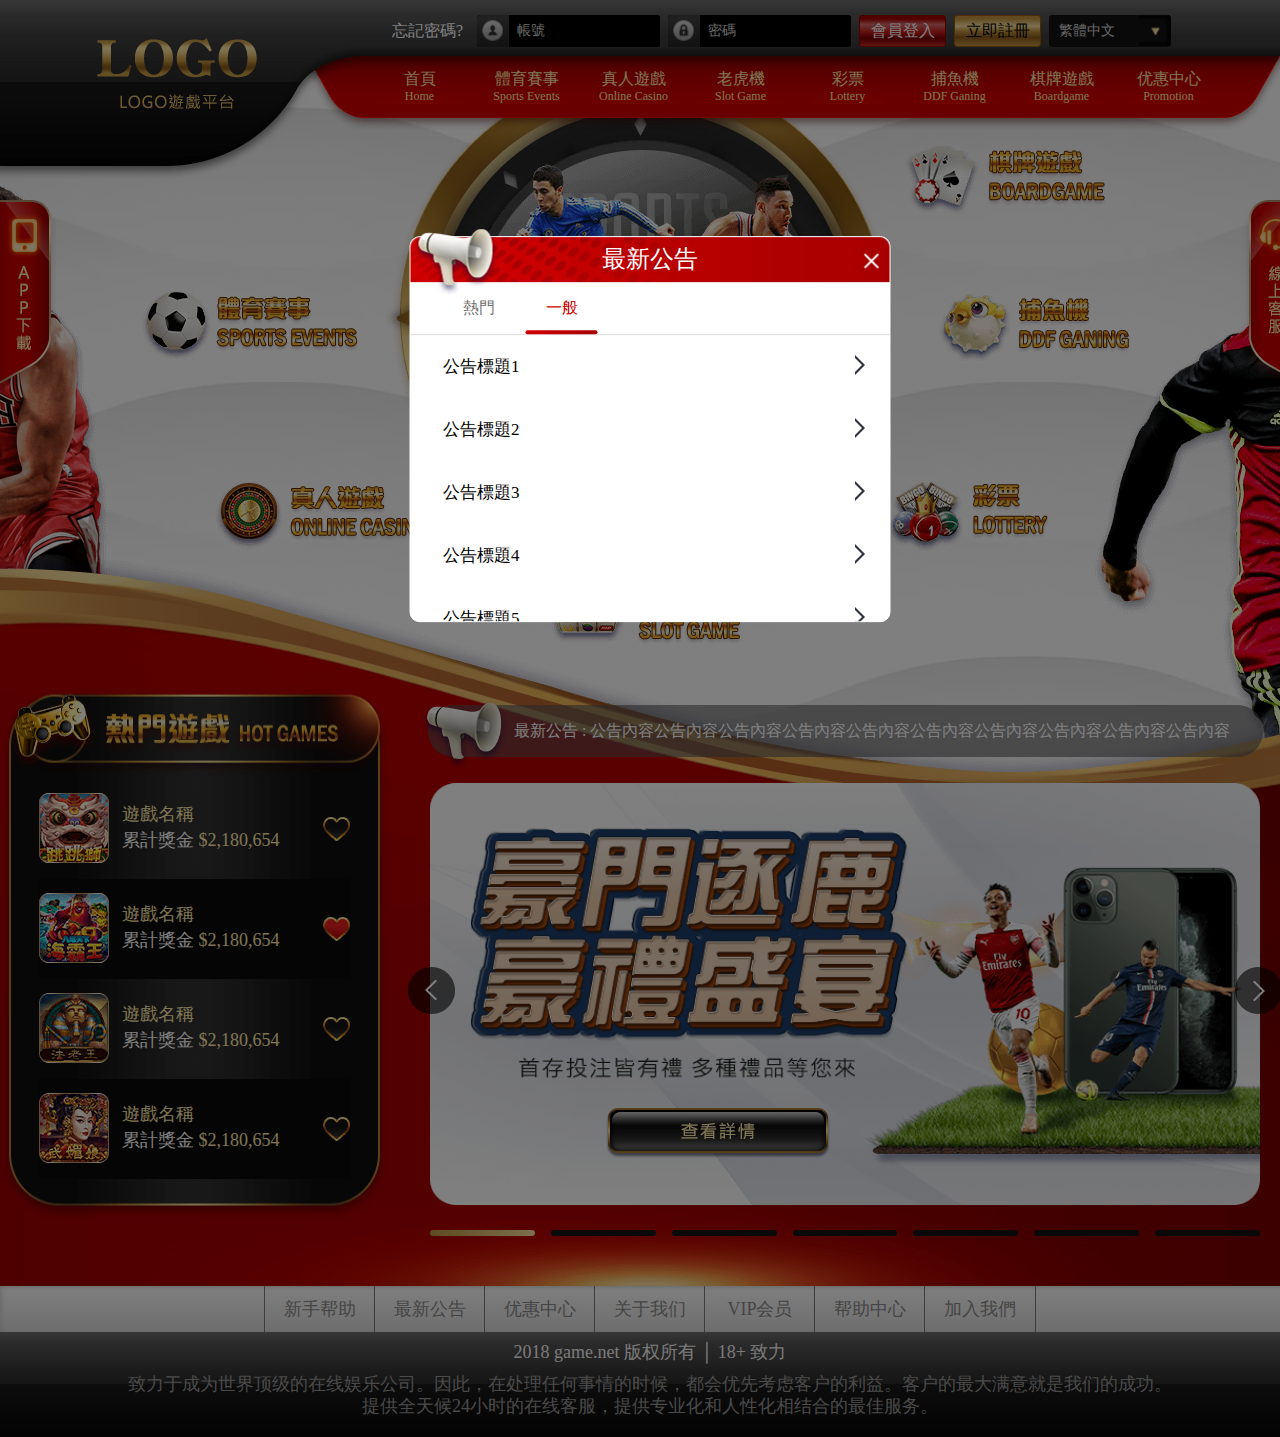
==== commit 62f4c671: "item_page nav link set 、aside short" ====
--- a/index.html
+++ b/index.html
@@ -75,14 +75,14 @@
         </div>
     </div>
     <aside>
-        <div class="al">
-            <div class="ali"></div>
+        <div class="abox">
+            <div class="abi"></div>
             <a href="#"></a>
         </div>
     </aside>
     <aside>
-        <div class="ar">
-            <div class="ari"></div>
+        <div class="abox">
+            <div class="abi"></div>
             <a href="#"></a>
         </div>
     </aside>
@@ -137,44 +137,52 @@
             <nav>
                 <ul>
                     <li>
-                        <p>首頁</p>
-                        <p>Home</p>
-                        <a href="#"></a>
-                    </li>
-                    <li>
-                        <p>體育賽事</p>
-                        <p>Sports Events</p>
-                        <a href="./other_page/item_page/Sports_Events.html"></a>
-                    </li>
-                    <li>
-                        <p>真人遊戲</p>
-                        <p>Online Casino</p>
-                        <a href="./other_page/item_page/Online_Casino.html"></a>
-                    </li>
-                    <li>
-                        <p>老虎機</p>
-                        <p>Slot Game</p>
-                        <a href="./other_page/item_page/Slot_Game.html"></a>
-                    </li>
-                    <li>
-                        <p>彩票</p>
-                        <p>Lottery</p>
-                        <a href="./other_page/item_page/Lottery.html"></a>
-                    </li>
-                    <li>
-                        <p>捕魚機</p>
-                        <p>DDF Ganing</p>
-                        <a href="./other_page/item_page/DDF_Ganing.html"></a>
-                    </li>
-                    <li>
-                        <p>棋牌遊戲</p>
-                        <p>Boardgame</p>
-                        <a href="./other_page/item_page/Boardgame.html"></a>
-                    </li>
-                    <li>
-                        <p>优惠中心</p>
-                        <p>Promotion</p>
-                        <a href="#"></a>
+                        <a href="#">
+                            <p>首頁</p>
+                            <p>Home</p>
+                        </a>
+                    </li>
+                    <li>
+                        <a href="./other_page/item_page/Sports_Events.html">
+                            <p>體育賽事</p>
+                            <p>Sports Events</p>
+                        </a>
+                    </li>
+                    <li>
+                        <a href="./other_page/item_page/Online_Casino.html">
+                            <p>真人遊戲</p>
+                            <p>Online Casino</p>
+                        </a>
+                    </li>
+                    <li>
+                        <a href="./other_page/item_page/Slot_Game.html">
+                            <p>老虎機</p>
+                            <p>Slot Game</p>
+                        </a>
+                    </li>
+                    <li>
+                        <a href="./other_page/item_page/Lottery.html">
+                            <p>彩票</p>
+                            <p>Lottery</p>
+                        </a>
+                    </li>
+                    <li>
+                        <a href="./other_page/item_page/DDF_Ganing.html">
+                            <p>捕魚機</p>
+                            <p>DDF Ganing</p>
+                        </a>
+                    </li>
+                    <li>
+                        <a href="./other_page/item_page/Boardgame.html">
+                            <p>棋牌遊戲</p>
+                            <p>Boardgame</p>
+                        </a>
+                    </li>
+                    <li>
+                        <a href="#">
+                            <p>优惠中心</p>
+                            <p>Promotion</p>
+                        </a>
                     </li>
                 </ul>
             </nav>
--- a/css/all.css
+++ b/css/all.css
@@ -409,23 +409,19 @@
   margin: 20px 0px 20px 0px;
 }
 
-aside:first-of-type {
+aside:first-of-type, aside:last-of-type {
   position: absolute;
   top: 200px;
-  left: 0px;
   z-index: 5;
 }
-aside:first-of-type:hover .al .ali {
-  animation: shakeUD 1s;
-}
-aside:first-of-type .al {
+aside:first-of-type .abox, aside:last-of-type .abox {
   position: relative;
   width: 58px;
   height: 197px;
   background: url(../images/asideLbg.png) no-repeat top center;
   background-size: 58px 197px;
 }
-aside:first-of-type .al .ali {
+aside:first-of-type .abox .abi, aside:last-of-type .abox .abi {
   position: absolute;
   width: 37px;
   height: 45px;
@@ -434,27 +430,22 @@
   background: url(../images/asideLbgIcon.png) no-repeat top center;
   background-size: 37px 45px;
 }
+aside:first-of-type:hover .abox .abi, aside:last-of-type:hover .abox .abi {
+  animation: shakeUD 1s;
+}
+aside:first-of-type {
+  left: 0px;
+}
 aside:last-of-type {
-  position: absolute;
-  top: 200px;
   right: 0px;
-  z-index: 5;
-}
-aside:last-of-type:hover .ar .ari {
-  animation: shakeUD 1s;
-}
-aside:last-of-type .ar {
-  position: relative;
-  width: 58px;
-  height: 197px;
+}
+aside:last-of-type .abox {
   background: url(../images/asideRbg.png) no-repeat top center;
   background-size: 58px 197px;
 }
-aside:last-of-type .ar .ari {
-  position: absolute;
+aside:last-of-type .abox .abi {
   width: 43px;
   height: 43px;
-  top: 13px;
   left: 12px;
   background: url(../images/asideRbgIcon.png) no-repeat top center;
   background-size: 43px;
@@ -859,14 +850,16 @@
   height: 47px;
   text-align: center;
   font-size: 16px;
-  padding: 14px 0 0 0;
   background: url(../images/navLight.png) no-repeat top center;
   background-size: 107px 61px;
 }
 header article nav ul li p {
   color: #ffeaab;
 }
-header article nav ul li p:nth-of-type(2) {
+header article nav ul li p:first-of-type {
+  padding: 14px 0 0 0;
+}
+header article nav ul li p:last-of-type {
   font-size: 12px;
   margin: 3px 0 0 0;
 }
@@ -1577,7 +1570,7 @@
     position: relative;
     width: 1300px;
     height: 108px;
-    top: -2323px;
+    top: -2313px;
     background-color: transparent;
   }
   main .cmnbox .sg {
--- a/css/ie9.css
+++ b/css/ie9.css
@@ -1,5 +1,12 @@
 header {
   z-index: 2;
+}
+
+aside:first-of-type .abox .abi, aside:last-of-type .abox .abi {
+  transform: scale(0.9);
+}
+aside:first-of-type:hover .abox .abi, aside:last-of-type:hover .abox .abi {
+  transform: scale(1.1);
 }
 
 main {
@@ -48,7 +55,7 @@
   position: relative;
   width: 1300px;
   height: 108px;
-  top: -2323px;
+  top: -2313px;
   background-color: transparent;
 }
 main .cmnbox .sg {
